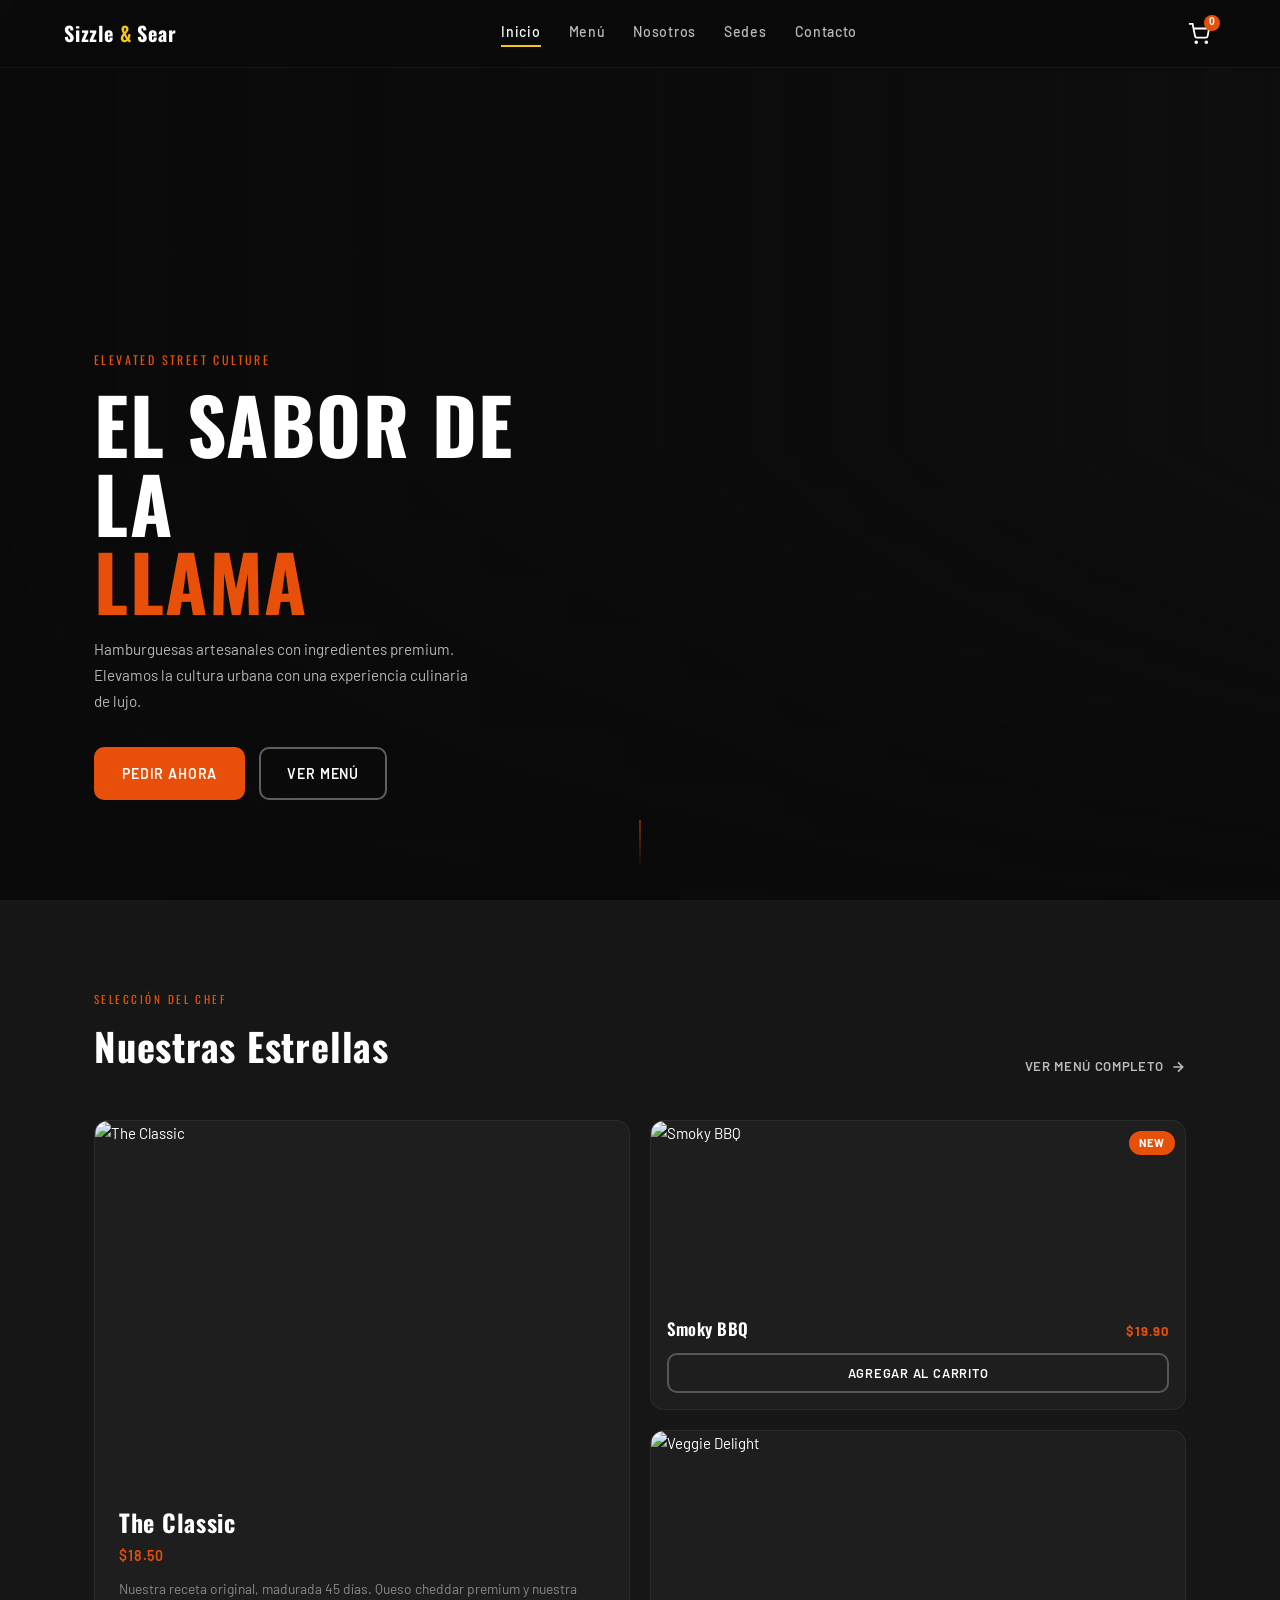
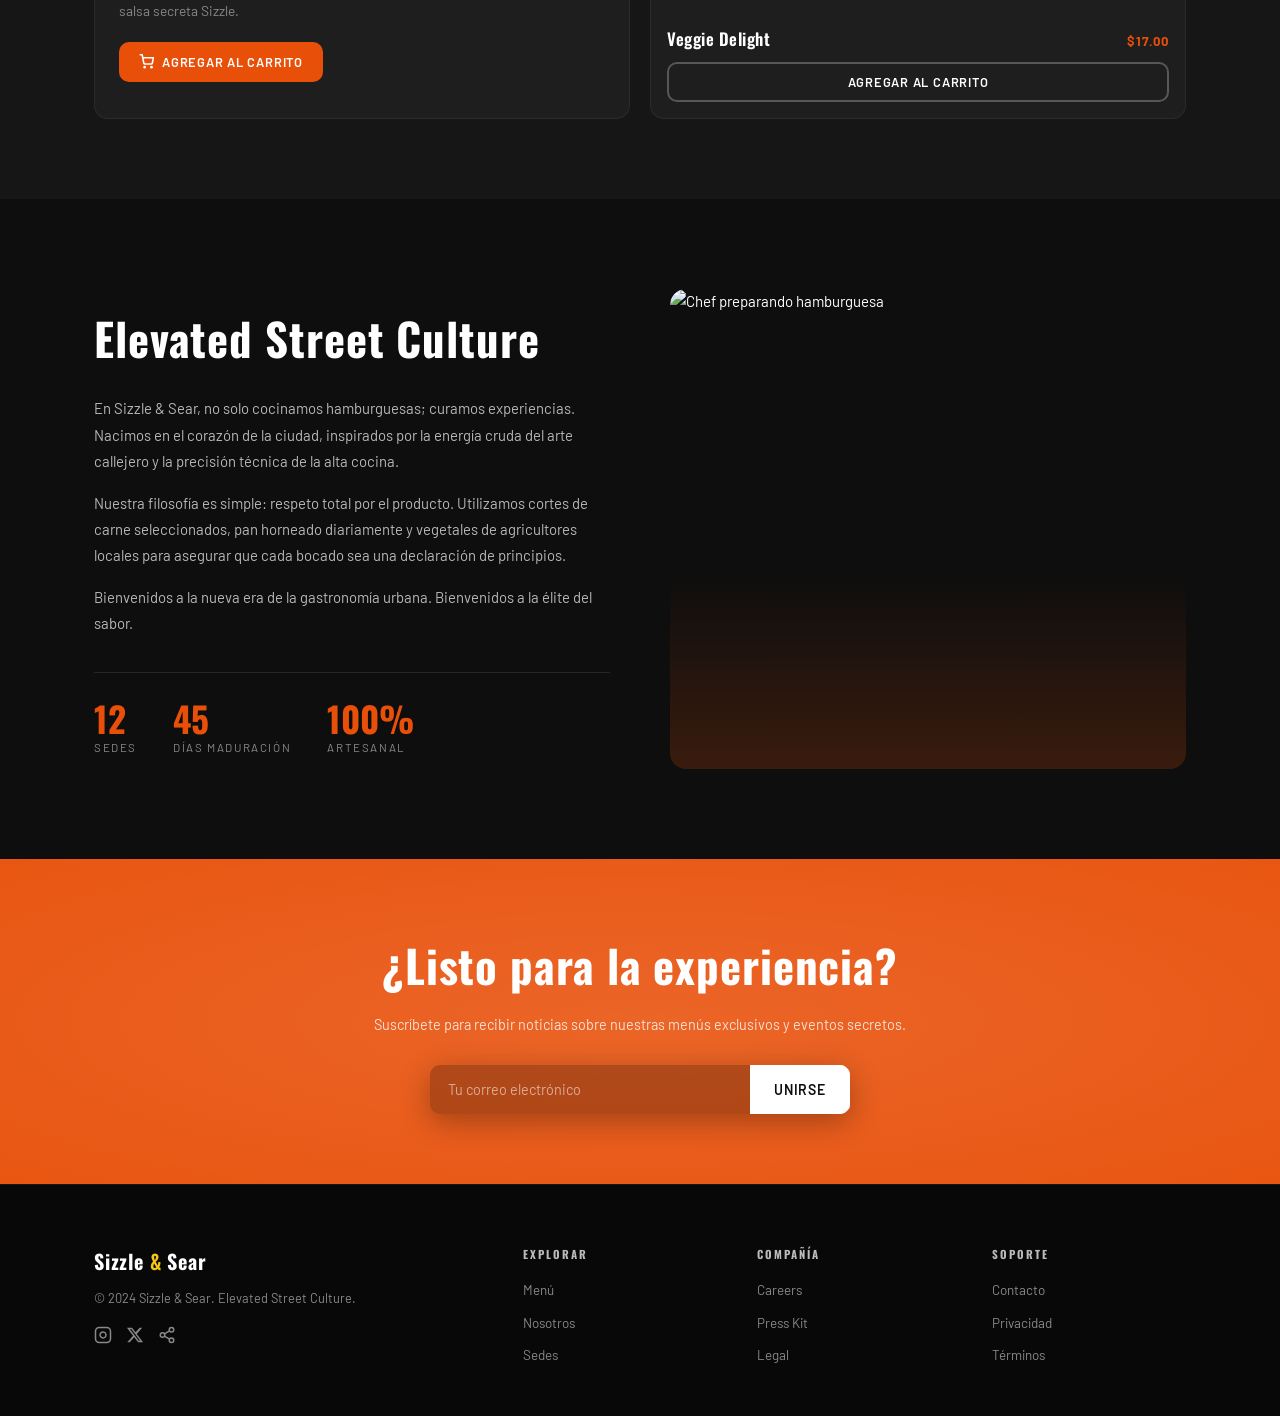
==== index.html @ 75d41418 "Add files via upload" ====
<!DOCTYPE html>
<html lang="es">
<head>
  <meta charset="UTF-8" />
  <meta name="viewport" content="width=device-width, initial-scale=1.0" />
  <title>Sizzle & Sear – El Sabor de la Llama</title>
  <link rel="stylesheet" href="css/styles.css" />
  <link rel="preconnect" href="https://fonts.googleapis.com" />
  <link rel="preconnect" href="https://fonts.gstatic.com" crossorigin />
  <link href="https://fonts.googleapis.com/css2?family=Oswald:wght@400;600;700&family=Barlow:ital,wght@0,400;0,500;0,600;1,400&display=swap" rel="stylesheet" />
</head>
<body>

  <!-- ===== NAVBAR ===== -->
  <header class="navbar" id="navbar">
    <div class="nav-container">
      <a href="#" class="brand">Sizzle <span>&</span> Sear</a>
      <nav class="nav-links">
        <a href="#" class="active">Inicio</a>
        <a href="menu.html">Menú</a>
        <a href="nosotros.html">Nosotros</a>
        <a href="sedes.html">Sedes</a>
        <a href="contacto.html">Contacto</a>
      </nav>
      <button class="cart-btn" aria-label="Carrito">
        <svg width="22" height="22" viewBox="0 0 24 24" fill="none" stroke="currentColor" stroke-width="2"><circle cx="9" cy="21" r="1"/><circle cx="20" cy="21" r="1"/><path d="M1 1h4l2.68 13.39a2 2 0 0 0 2 1.61h9.72a2 2 0 0 0 2-1.61L23 6H6"/></svg>
        <span class="cart-count">0</span>
      </button>
      <button class="hamburger" id="hamburger" aria-label="Menú móvil">
        <span></span><span></span><span></span>
      </button>
    </div>
  </header>

  <!-- ===== HERO ===== -->
  <section class="hero" id="inicio">
    <div class="hero-overlay"></div>
    <img
      src="https://images.unsplash.com/photo-1568901346375-23c9450c58cd?w=1400&q=80"
      alt="Hamburguesa premium"
      class="hero-bg"
    />
    <div class="hero-content">
      <p class="hero-eyebrow">Elevated Street Culture</p>
      <h1 class="hero-title">
        El Sabor de la<br />
        <span class="hero-accent">Llama</span>
      </h1>
      <p class="hero-desc">
        Hamburguesas artesanales con ingredientes premium.<br />
        Elevamos la cultura urbana con una experiencia culinaria de lujo.
      </p>
      <div class="hero-actions">
        <a href="#menu" class="btn btn-primary">Pedir Ahora</a>
        <a href="menu.html" class="btn btn-ghost">Ver Menú</a>
      </div>
    </div>
    <div class="hero-scroll-hint">
      <span></span>
    </div>
  </section>

  <!-- ===== FEATURED MENU ===== -->
  <section class="featured" id="menu">
    <div class="container">
      <div class="section-header">
        <div>
          <p class="section-eyebrow">Selección del Chef</p>
          <h2 class="section-title">Nuestras Estrellas</h2>
        </div>
        <a href="menu.html" class="link-arrow">Ver Menú Completo <svg width="16" height="16" viewBox="0 0 24 24" fill="none" stroke="currentColor" stroke-width="2.5"><path d="M5 12h14M12 5l7 7-7 7"/></svg></a>
      </div>

      <div class="menu-grid">

        <!-- Card grande – The Classic -->
        <article class="menu-card menu-card--hero" data-price="18.50" data-name="The Classic">
          <div class="menu-card__img-wrap">
            <img
              src="https://images.unsplash.com/photo-1553979459-d2229ba7433b?w=800&q=80"
              alt="The Classic"
            />
          </div>
          <div class="menu-card__body">
            <h3 class="menu-card__name">The Classic</h3>
            <p class="menu-card__price">$18.50</p>
            <p class="menu-card__desc">Nuestra receta original, madurada 45 días. Queso cheddar premium y nuestra salsa secreta Sizzle.</p>
            <button class="btn btn-primary btn-sm add-cart">
              <svg width="15" height="15" viewBox="0 0 24 24" fill="none" stroke="currentColor" stroke-width="2.5"><circle cx="9" cy="21" r="1"/><circle cx="20" cy="21" r="1"/><path d="M1 1h4l2.68 13.39a2 2 0 0 0 2 1.61h9.72a2 2 0 0 0 2-1.61L23 6H6"/></svg>
              Agregar al Carrito
            </button>
          </div>
        </article>

        <!-- Cards pequeñas -->
        <div class="menu-col">
          <article class="menu-card menu-card--small" data-price="19.90" data-name="Smoky BBQ">
            <div class="menu-card__img-wrap">
              <img
                src="https://images.unsplash.com/photo-1594212699903-ec8a3eca50f5?w=600&q=80"
                alt="Smoky BBQ"
              />
              <span class="badge badge--new">New</span>
            </div>
            <div class="menu-card__body">
              <div class="menu-card__row">
                <h3 class="menu-card__name">Smoky BBQ</h3>
                <p class="menu-card__price">$19.90</p>
              </div>
              <button class="btn btn-outline btn-sm add-cart">Agregar al Carrito</button>
            </div>
          </article>

          <article class="menu-card menu-card--small" data-price="17.00" data-name="Veggie Delight">
            <div class="menu-card__img-wrap">
              <img
                src="https://images.unsplash.com/photo-1571091718767-18b5b1457add?w=600&q=80"
                alt="Veggie Delight"
              />
            </div>
            <div class="menu-card__body">
              <div class="menu-card__row">
                <h3 class="menu-card__name">Veggie Delight</h3>
                <p class="menu-card__price">$17.00</p>
              </div>
              <button class="btn btn-outline btn-sm add-cart">Agregar al Carrito</button>
            </div>
          </article>
        </div>

      </div>
    </div>
  </section>

  <!-- ===== ABOUT ===== -->
  <section class="about" id="nosotros">
    <div class="container about-grid">
      <div class="about-text">
        <h2 class="about-title">Elevated Street Culture</h2>
        <p>En Sizzle & Sear, no solo cocinamos hamburguesas; curamos experiencias. Nacimos en el corazón de la ciudad, inspirados por la energía cruda del arte callejero y la precisión técnica de la alta cocina.</p>
        <p>Nuestra filosofía es simple: respeto total por el producto. Utilizamos cortes de carne seleccionados, pan horneado diariamente y vegetales de agricultores locales para asegurar que cada bocado sea una declaración de principios.</p>
        <p>Bienvenidos a la nueva era de la gastronomía urbana. Bienvenidos a la élite del sabor.</p>
        <div class="about-stats">
          <div class="stat">
            <span class="stat-number">12</span>
            <span class="stat-label">Sedes</span>
          </div>
          <div class="stat">
            <span class="stat-number">45</span>
            <span class="stat-label">Días Maduración</span>
          </div>
          <div class="stat">
            <span class="stat-number">100%</span>
            <span class="stat-label">Artesanal</span>
          </div>
        </div>
      </div>
      <div class="about-img-wrap">
        <img
          src="https://images.unsplash.com/photo-1581299894007-aaa50297cf16?w=700&q=80"
          alt="Chef preparando hamburguesa"
          class="about-img"
        />
        <div class="about-img-glow"></div>
      </div>
    </div>
  </section>

  <!-- ===== CTA NEWSLETTER ===== -->
  <section class="cta-section" id="contacto">
    <div class="cta-inner">
      <h2 class="cta-title">¿Listo para la experiencia?</h2>
      <p class="cta-sub">Suscríbete para recibir noticias sobre nuestras menús exclusivos y eventos secretos.</p>
      <div class="cta-form">
        <input type="email" placeholder="Tu correo electrónico" class="cta-input" />
        <button class="btn btn-white">Unirse</button>
      </div>
    </div>
  </section>

  <!-- ===== FOOTER ===== -->
  <footer class="footer" id="sedes">
    <div class="container footer-grid">
      <div class="footer-brand">
        <a href="#" class="brand">Sizzle <span>&</span> Sear</a>
        <p class="footer-copy">© 2024 Sizzle & Sear. Elevated Street Culture.</p>
        <div class="footer-socials">
          <a href="#" aria-label="Instagram">
            <svg width="18" height="18" viewBox="0 0 24 24" fill="none" stroke="currentColor" stroke-width="2"><rect x="2" y="2" width="20" height="20" rx="5"/><path d="M16 11.37A4 4 0 1 1 12.63 8 4 4 0 0 1 16 11.37z"/><line x1="17.5" y1="6.5" x2="17.51" y2="6.5"/></svg>
          </a>
          <a href="#" aria-label="Twitter/X">
            <svg width="18" height="18" viewBox="0 0 24 24" fill="currentColor"><path d="M18.244 2.25h3.308l-7.227 8.26 8.502 11.24H16.17l-5.214-6.817L4.99 21.75H1.68l7.73-8.835L1.254 2.25H8.08l4.713 6.231zm-1.161 17.52h1.833L7.084 4.126H5.117z"/></svg>
          </a>
          <a href="#" aria-label="Share">
            <svg width="18" height="18" viewBox="0 0 24 24" fill="none" stroke="currentColor" stroke-width="2"><circle cx="18" cy="5" r="3"/><circle cx="6" cy="12" r="3"/><circle cx="18" cy="19" r="3"/><line x1="8.59" y1="13.51" x2="15.42" y2="17.49"/><line x1="15.41" y1="6.51" x2="8.59" y2="10.49"/></svg>
          </a>
        </div>
      </div>
      <div class="footer-col">
        <h4>Explorar</h4>
        <a href="menu.html">Menú</a>
        <a href="nosotros.html">Nosotros</a>
        <a href="#sedes">Sedes</a>
      </div>
      <div class="footer-col">
        <h4>Compañía</h4>
        <a href="#">Careers</a>
        <a href="#">Press Kit</a>
        <a href="#">Legal</a>
      </div>
      <div class="footer-col">
        <h4>Soporte</h4>
        <a href="#">Contacto</a>
        <a href="#">Privacidad</a>
        <a href="#">Términos</a>
      </div>
    </div>
  </footer>

  <!-- Toast notification -->
  <div class="toast" id="toast">Producto agregado al carrito 🍔</div>

  <script src="app.js"></script>
</body>
</html>
---- css/styles.css ----
/* ============================================================
   SIZZLE & SEAR – styles.css
   ============================================================ */

/* ---------- Reset & Variables ---------- */
*, *::before, *::after { box-sizing: border-box; margin: 0; padding: 0; }

:root {
  --orange:   #E8500A;
  --orange-lt:#FF6A1A;
  --yellow:   #F5C518;
  --dark:     #0E0E0E;
  --dark-2:   #161616;
  --dark-3:   #1E1E1E;
  --dark-4:   #272727;
  --gray:     #888;
  --gray-lt:  #bbb;
  --white:    #FFFFFF;
  --font-head: 'Oswald', sans-serif;
  --font-body: 'Barlow', sans-serif;
  --nav-h:    68px;
  --radius:   10px;
  --trans:    .3s ease;
}

html { scroll-behavior: smooth; }

body {
  background: var(--dark);
  color: var(--white);
  font-family: var(--font-body);
  font-size: 15px;
  line-height: 1.65;
  overflow-x: hidden;
}

img { display: block; width: 100%; height: 100%; object-fit: cover; }
a  { text-decoration: none; color: inherit; }

.container {
  max-width: 1140px;
  margin-inline: auto;
  padding-inline: 24px;
}

/* ============================================================
   NAVBAR
   ============================================================ */
.navbar {
  position: fixed;
  top: 0; left: 0; right: 0;
  z-index: 100;
  height: var(--nav-h);
  background: rgba(10,10,10,.85);
  backdrop-filter: blur(12px);
  -webkit-backdrop-filter: blur(12px);
  border-bottom: 1px solid rgba(255,255,255,.06);
  transition: background var(--trans);
}
.navbar.scrolled { background: rgba(10,10,10,.97); }

.nav-container {
  max-width: 1200px;
  margin-inline: auto;
  padding-inline: 24px;
  height: 100%;
  display: flex;
  align-items: center;
  gap: 40px;
}

.brand {
  font-family: var(--font-head);
  font-size: 1.25rem;
  font-weight: 700;
  letter-spacing: .04em;
  color: var(--white);
  white-space: nowrap;
  flex-shrink: 0;
}
.brand span { color: var(--yellow); }

.nav-links {
  display: flex;
  gap: 28px;
  flex: 1;
  justify-content: center;
}
.nav-links a {
  font-family: var(--font-body);
  font-weight: 500;
  font-size: .88rem;
  letter-spacing: .05em;
  color: var(--gray-lt);
  position: relative;
  padding-bottom: 4px;
  transition: color var(--trans);
}
.nav-links a::after {
  content: '';
  position: absolute;
  bottom: 0; left: 0; right: 100%;
  height: 2px;
  background: var(--yellow);
  transition: right var(--trans);
}
.nav-links a:hover,
.nav-links a.active { color: var(--white); }
.nav-links a.active::after,
.nav-links a:hover::after { right: 0; }

.cart-btn {
  position: relative;
  background: none;
  border: none;
  color: var(--white);
  cursor: pointer;
  padding: 6px;
  margin-left: auto;
  display: flex;
  align-items: center;
  transition: color var(--trans);
}
.cart-btn:hover { color: var(--yellow); }

.cart-count {
  position: absolute;
  top: -2px; right: -4px;
  background: var(--orange);
  color: #fff;
  font-size: .65rem;
  font-weight: 700;
  width: 16px; height: 16px;
  border-radius: 50%;
  display: grid;
  place-items: center;
  line-height: 1;
}

.hamburger {
  display: none;
  flex-direction: column;
  gap: 5px;
  background: none;
  border: none;
  cursor: pointer;
  padding: 4px;
}
.hamburger span {
  display: block;
  width: 24px; height: 2px;
  background: var(--white);
  border-radius: 2px;
  transition: var(--trans);
}
.hamburger.open span:nth-child(1) { transform: translateY(7px) rotate(45deg); }
.hamburger.open span:nth-child(2) { opacity: 0; }
.hamburger.open span:nth-child(3) { transform: translateY(-7px) rotate(-45deg); }

/* ============================================================
   HERO
   ============================================================ */
.hero {
  position: relative;
  height: 100vh;
  min-height: 640px;
  display: flex;
  align-items: flex-end;
  padding-bottom: 100px;
  overflow: hidden;
}

.hero-bg {
  position: absolute;
  inset: 0;
  width: 100%; height: 100%;
  object-fit: cover;
  object-position: center top;
  transform: scale(1.05);
  animation: heroZoom 12s ease-out forwards;
}
@keyframes heroZoom { to { transform: scale(1); } }

/* Sombra dramática – izquierda + bottom */
.hero-overlay {
  position: absolute;
  inset: 0;
  background:
    linear-gradient(90deg, rgba(10,10,10,.92) 0%, rgba(10,10,10,.55) 55%, transparent 100%),
    linear-gradient(to top, rgba(10,10,10,.85) 0%, transparent 50%);
  z-index: 1;
}

.hero-content {
  position: relative;
  z-index: 2;
  max-width: 560px;
  padding-inline: 24px;
  margin-left: max(24px, calc((100vw - 1140px) / 2));
  animation: fadeUp .9s .2s both;
}

@keyframes fadeUp {
  from { opacity: 0; transform: translateY(30px); }
  to   { opacity: 1; transform: translateY(0); }
}

.hero-eyebrow {
  font-family: var(--font-head);
  font-size: .75rem;
  letter-spacing: .2em;
  text-transform: uppercase;
  color: var(--orange);
  margin-bottom: 14px;
}

.hero-title {
  font-family: var(--font-head);
  font-size: clamp(3rem, 6vw, 5.5rem);
  font-weight: 700;
  line-height: 1.02;
  text-transform: uppercase;
  letter-spacing: .02em;
  margin-bottom: 18px;
}
.hero-accent { color: var(--orange); display: block; }

.hero-desc {
  font-size: .95rem;
  color: rgba(255,255,255,.7);
  max-width: 380px;
  margin-bottom: 32px;
  line-height: 1.7;
}

.hero-actions { display: flex; gap: 14px; flex-wrap: wrap; }

.hero-scroll-hint {
  position: absolute;
  bottom: 30px;
  left: 50%;
  transform: translateX(-50%);
  z-index: 2;
}
.hero-scroll-hint span {
  display: block;
  width: 1px;
  height: 50px;
  background: linear-gradient(to bottom, var(--orange), transparent);
  margin-inline: auto;
  animation: scrollPulse 2s ease-in-out infinite;
}
@keyframes scrollPulse {
  0%,100% { opacity: .4; transform: scaleY(1); }
  50%      { opacity: 1;  transform: scaleY(1.2); }
}

/* ============================================================
   BUTTONS
   ============================================================ */
.btn {
  display: inline-flex;
  align-items: center;
  gap: 8px;
  font-family: var(--font-body);
  font-weight: 600;
  font-size: .88rem;
  letter-spacing: .06em;
  text-transform: uppercase;
  padding: 13px 26px;
  border-radius: var(--radius);
  border: 2px solid transparent;
  cursor: pointer;
  transition: all var(--trans);
  white-space: nowrap;
}

.btn-primary {
  background: var(--orange);
  color: #fff;
  border-color: var(--orange);
}
.btn-primary:hover {
  background: var(--orange-lt);
  border-color: var(--orange-lt);
  transform: translateY(-2px);
  box-shadow: 0 8px 24px rgba(232,80,10,.45);
}

.btn-ghost {
  background: transparent;
  color: var(--white);
  border-color: rgba(255,255,255,.35);
}
.btn-ghost:hover {
  border-color: var(--white);
  background: rgba(255,255,255,.08);
  transform: translateY(-2px);
}

.btn-outline {
  background: transparent;
  color: var(--white);
  border-color: rgba(255,255,255,.25);
  width: 100%;
  justify-content: center;
}
.btn-outline:hover {
  background: var(--orange);
  border-color: var(--orange);
  transform: none;
}

.btn-white {
  background: var(--white);
  color: var(--dark);
  border-color: var(--white);
}
.btn-white:hover {
  background: var(--yellow);
  border-color: var(--yellow);
  transform: translateY(-2px);
}

.btn-sm { padding: 10px 18px; font-size: .8rem; }

/* ============================================================
   FEATURED MENU
   ============================================================ */
.featured {
  padding: 90px 0 80px;
  background: var(--dark-2);
}

.section-header {
  display: flex;
  align-items: flex-end;
  justify-content: space-between;
  margin-bottom: 42px;
  gap: 16px;
}

.section-eyebrow {
  font-family: var(--font-head);
  font-size: .7rem;
  letter-spacing: .22em;
  text-transform: uppercase;
  color: var(--orange);
  margin-bottom: 6px;
}

.section-title {
  font-family: var(--font-head);
  font-size: clamp(1.8rem, 3vw, 2.6rem);
  font-weight: 700;
  letter-spacing: .02em;
}

.link-arrow {
  display: inline-flex;
  align-items: center;
  gap: 6px;
  font-size: .82rem;
  font-weight: 600;
  letter-spacing: .05em;
  color: var(--gray-lt);
  text-transform: uppercase;
  transition: color var(--trans);
  flex-shrink: 0;
}
.link-arrow svg { transition: transform var(--trans); }
.link-arrow:hover { color: var(--orange); }
.link-arrow:hover svg { transform: translateX(4px); }

/* ---- Grid ---- */
.menu-grid {
  display: grid;
  grid-template-columns: 1fr 1fr;
  gap: 20px;
}

.menu-col {
  display: flex;
  flex-direction: column;
  gap: 20px;
}

/* ---- Cards ---- */
.menu-card {
  background: var(--dark-3);
  border-radius: 14px;
  overflow: hidden;
  border: 1px solid rgba(255,255,255,.06);
  transition: transform var(--trans), box-shadow var(--trans);
}
.menu-card:hover {
  transform: translateY(-4px);
  box-shadow: 0 16px 40px rgba(0,0,0,.5);
}

/* Hero card */
.menu-card--hero .menu-card__img-wrap {
  height: 360px;
}
.menu-card--hero .menu-card__body {
  padding: 22px 24px;
}
.menu-card--hero .menu-card__name {
  font-family: var(--font-head);
  font-size: 1.5rem;
  font-weight: 700;
  letter-spacing: .03em;
  margin-bottom: 2px;
}
.menu-card--hero .menu-card__price {
  font-size: .88rem;
  color: var(--orange);
  font-weight: 600;
  letter-spacing: .06em;
  margin-bottom: 10px;
}
.menu-card--hero .menu-card__desc {
  font-size: .86rem;
  color: var(--gray);
  margin-bottom: 20px;
  line-height: 1.6;
}

/* Small cards */
.menu-card--small {
  display: flex;
  flex-direction: column;
  flex: 1;
}
.menu-card--small .menu-card__img-wrap {
  height: 180px;
  position: relative;
}
.menu-card--small .menu-card__body {
  padding: 14px 16px 16px;
  display: flex;
  flex-direction: column;
  gap: 10px;
}
.menu-card--small .menu-card__row {
  display: flex;
  align-items: baseline;
  justify-content: space-between;
  gap: 8px;
}
.menu-card--small .menu-card__name {
  font-family: var(--font-head);
  font-size: 1.05rem;
  font-weight: 600;
  letter-spacing: .03em;
}
.menu-card--small .menu-card__price {
  color: var(--orange);
  font-size: .82rem;
  font-weight: 700;
  letter-spacing: .06em;
  white-space: nowrap;
}

.menu-card__img-wrap {
  overflow: hidden;
  position: relative;
}
.menu-card__img-wrap img {
  transition: transform .5s ease;
}
.menu-card:hover .menu-card__img-wrap img {
  transform: scale(1.06);
}

.badge {
  position: absolute;
  top: 10px; right: 10px;
  padding: 3px 10px;
  border-radius: 20px;
  font-size: .7rem;
  font-weight: 700;
  letter-spacing: .06em;
  text-transform: uppercase;
}
.badge--new { background: var(--orange); color: #fff; }

/* ============================================================
   ABOUT / NOSOTROS
   ============================================================ */
.about {
  padding: 90px 0;
  background: var(--dark);
}

.about-grid {
  display: grid;
  grid-template-columns: 1fr 1fr;
  gap: 60px;
  align-items: center;
}

.about-title {
  font-family: var(--font-head);
  font-size: clamp(2rem, 3.5vw, 3rem);
  font-weight: 700;
  letter-spacing: .02em;
  margin-bottom: 20px;
}

.about-text p {
  color: rgba(255,255,255,.7);
  font-size: .93rem;
  line-height: 1.75;
  margin-bottom: 16px;
}

.about-stats {
  display: flex;
  gap: 36px;
  margin-top: 36px;
  padding-top: 28px;
  border-top: 1px solid rgba(255,255,255,.1);
}
.stat { display: flex; flex-direction: column; gap: 2px; }
.stat-number {
  font-family: var(--font-head);
  font-size: 2.2rem;
  font-weight: 700;
  color: var(--orange);
  line-height: 1;
}
.stat-label {
  font-size: .72rem;
  letter-spacing: .14em;
  text-transform: uppercase;
  color: var(--gray);
}

.about-img-wrap {
  position: relative;
  border-radius: 16px;
  overflow: hidden;
  height: 480px;
}
.about-img {
  height: 100%;
  object-fit: cover;
  filter: grayscale(30%) contrast(1.1);
  transition: filter var(--trans);
}
.about-img-wrap:hover .about-img { filter: grayscale(0%) contrast(1.05); }

.about-img-glow {
  position: absolute;
  inset: 0;
  background: linear-gradient(to bottom, transparent 60%, rgba(232,80,10,.2) 100%);
  pointer-events: none;
}

/* ============================================================
   CTA / NEWSLETTER
   ============================================================ */
.cta-section {
  background: var(--orange);
  padding: 70px 24px;
  text-align: center;
  position: relative;
  overflow: hidden;
}
.cta-section::before {
  content: '';
  position: absolute;
  inset: -50%;
  background: radial-gradient(ellipse at center, rgba(255,255,255,.12) 0%, transparent 70%);
  pointer-events: none;
}

.cta-inner { position: relative; z-index: 1; max-width: 540px; margin-inline: auto; }

.cta-title {
  font-family: var(--font-head);
  font-size: clamp(1.8rem, 3.5vw, 2.8rem);
  font-weight: 700;
  letter-spacing: .02em;
  margin-bottom: 10px;
}

.cta-sub {
  font-size: .9rem;
  color: rgba(255,255,255,.8);
  margin-bottom: 28px;
}

.cta-form {
  display: flex;
  gap: 0;
  max-width: 420px;
  margin-inline: auto;
  border-radius: var(--radius);
  overflow: hidden;
  box-shadow: 0 8px 30px rgba(0,0,0,.3);
}

.cta-input {
  flex: 1;
  padding: 14px 18px;
  background: rgba(0,0,0,.25);
  border: none;
  color: #fff;
  font-family: var(--font-body);
  font-size: .9rem;
  outline: none;
}
.cta-input::placeholder { color: rgba(255,255,255,.55); }

.cta-form .btn-white {
  border-radius: 0;
  padding: 14px 22px;
}

/* ============================================================
   FOOTER
   ============================================================ */
.footer {
  background: #080808;
  padding: 60px 0 40px;
  border-top: 1px solid rgba(255,255,255,.06);
}

.footer-grid {
  display: grid;
  grid-template-columns: 2fr 1fr 1fr 1fr;
  gap: 40px;
}

.footer-brand .brand { display: inline-block; margin-bottom: 10px; }

.footer-copy {
  font-size: .8rem;
  color: var(--gray);
  margin-bottom: 18px;
  line-height: 1.6;
}

.footer-socials {
  display: flex;
  gap: 14px;
}
.footer-socials a {
  color: var(--gray);
  transition: color var(--trans);
}
.footer-socials a:hover { color: var(--orange); }

.footer-col h4 {
  font-family: var(--font-head);
  font-size: .7rem;
  letter-spacing: .18em;
  text-transform: uppercase;
  color: var(--gray-lt);
  margin-bottom: 16px;
}
.footer-col a {
  display: block;
  font-size: .84rem;
  color: var(--gray);
  margin-bottom: 10px;
  transition: color var(--trans);
}
.footer-col a:hover { color: var(--white); }

/* ============================================================
   TOAST
   ============================================================ */
.toast {
  position: fixed;
  bottom: 30px;
  left: 50%;
  transform: translateX(-50%) translateY(80px);
  background: var(--dark-4);
  color: var(--white);
  padding: 12px 24px;
  border-radius: 30px;
  font-size: .88rem;
  font-weight: 600;
  border: 1px solid rgba(255,255,255,.1);
  box-shadow: 0 8px 30px rgba(0,0,0,.5);
  z-index: 200;
  opacity: 0;
  transition: transform .4s cubic-bezier(.34,1.56,.64,1), opacity .4s ease;
  pointer-events: none;
}
.toast.show {
  opacity: 1;
  transform: translateX(-50%) translateY(0);
}

/* ============================================================
   SCROLL ANIMATIONS
   ============================================================ */
.reveal {
  opacity: 0;
  transform: translateY(28px);
  transition: opacity .6s ease, transform .6s ease;
}
.reveal.visible {
  opacity: 1;
  transform: none;
}

/* ============================================================
   RESPONSIVE
   ============================================================ */
@media (max-width: 900px) {
  .menu-grid { grid-template-columns: 1fr; }
  .menu-col  { flex-direction: row; }
  .menu-card--small { flex: 1; }
  .about-grid { grid-template-columns: 1fr; }
  .about-img-wrap { height: 300px; }
  .footer-grid { grid-template-columns: 1fr 1fr; gap: 30px; }
  .footer-brand { grid-column: 1 / -1; }
}

@media (max-width: 680px) {
  .nav-links { display: none; }
  .nav-links.open {
    display: flex;
    flex-direction: column;
    position: fixed;
    top: var(--nav-h);
    left: 0; right: 0;
    background: rgba(10,10,10,.97);
    padding: 24px;
    gap: 20px;
    border-bottom: 1px solid rgba(255,255,255,.06);
  }
  .hamburger { display: flex; }
  .hero-content { margin-left: 24px; }
  .hero-title  { font-size: 2.8rem; }
  .menu-col    { flex-direction: column; }
  .footer-grid { grid-template-columns: 1fr; }
  .about-stats { gap: 20px; }
  .cta-form    { flex-direction: column; border-radius: var(--radius); overflow: visible; }
  .cta-input   { border-radius: var(--radius); }
  .cta-form .btn-white { border-radius: var(--radius); }
}



/* ============================================================
   SIZZLE & SEAR – menu.css
   ============================================================ */

/* ---------- Menu Hero ---------- */
.menu-hero {
  position: relative;
  min-height: 320px;
  display: flex;
  align-items: center;
  justify-content: center;
  text-align: center;
  padding: calc(var(--nav-h) + 60px) 24px 70px;
  background: var(--dark);
  overflow: hidden;
}

/* Humo animado via pseudo + SVG filter */
.menu-hero__smoke {
  position: absolute;
  inset: 0;
  background:
    radial-gradient(ellipse 60% 50% at 50% 100%, rgba(232,80,10,.13) 0%, transparent 70%),
    radial-gradient(ellipse 80% 40% at 30% 60%,  rgba(245,197,24,.06) 0%, transparent 70%);
  animation: smokeShift 8s ease-in-out infinite alternate;
  pointer-events: none;
}
.menu-hero::before {
  content: '';
  position: absolute;
  top: -20%; left: 50%;
  transform: translateX(-50%);
  width: 320px; height: 320px;
  background: radial-gradient(circle, rgba(232,80,10,.18) 0%, transparent 70%);
  filter: blur(40px);
  animation: smokeRise 6s ease-in-out infinite;
  pointer-events: none;
}
@keyframes smokeShift {
  from { opacity: .6; transform: scale(1); }
  to   { opacity: 1;  transform: scale(1.08); }
}
@keyframes smokeRise {
  0%,100% { transform: translateX(-50%) translateY(0)   scale(1);   opacity: .5; }
  50%      { transform: translateX(-50%) translateY(-20px) scale(1.1); opacity: .9; }
}

.menu-hero__content { position: relative; z-index: 1; max-width: 620px; }

.menu-hero__title {
  font-family: var(--font-head);
  font-size: clamp(3rem, 7vw, 5.5rem);
  font-weight: 700;
  letter-spacing: .02em;
  line-height: 1;
  margin-bottom: 18px;
  animation: fadeUp .7s .1s both;
}

.menu-hero__sub {
  font-size: 1rem;
  color: rgba(255,255,255,.65);
  line-height: 1.65;
  max-width: 480px;
  margin-inline: auto;
  animation: fadeUp .7s .25s both;
}

/* ---------- Tabs ---------- */
.menu-tabs-wrap {
  background: var(--dark);
  border-bottom: 1px solid rgba(255,255,255,.08);
  position: sticky;
  top: var(--nav-h);
  z-index: 50;
}

.menu-tabs {
  max-width: 1140px;
  margin-inline: auto;
  padding-inline: 24px;
  display: flex;
  gap: 0;
  overflow-x: auto;
  scrollbar-width: none;
}
.menu-tabs::-webkit-scrollbar { display: none; }

.tab-btn {
  background: none;
  border: none;
  color: var(--gray);
  font-family: var(--font-body);
  font-size: .82rem;
  font-weight: 600;
  letter-spacing: .1em;
  text-transform: uppercase;
  padding: 16px 22px;
  cursor: pointer;
  white-space: nowrap;
  position: relative;
  transition: color var(--trans);
}
.tab-btn::after {
  content: '';
  position: absolute;
  bottom: 0; left: 0; right: 100%;
  height: 2px;
  background: var(--orange);
  transition: right var(--trans);
}
.tab-btn:hover { color: var(--gray-lt); }
.tab-btn.active { color: var(--orange); }
.tab-btn.active::after { right: 0; }

/* ---------- Main ---------- */
.menu-main {
  padding-top: 60px;
  padding-bottom: 80px;
  display: flex;
  flex-direction: column;
  gap: 80px;
}

/* ---------- Section titles ---------- */
.menu-section__title {
  font-family: var(--font-head);
  font-size: clamp(1.8rem, 3vw, 2.4rem);
  font-weight: 700;
  letter-spacing: .02em;
  margin-bottom: 28px;
  padding-bottom: 16px;
  border-bottom: 1px solid rgba(232,80,10,.35);
  position: relative;
}
.menu-section__title::after {
  content: '';
  position: absolute;
  bottom: -1px; left: 0;
  width: 60px; height: 2px;
  background: var(--orange);
}

/* ============================================================
   SIGNATURE BURGERS
   ============================================================ */
.burgers-grid {
  display: grid;
  grid-template-columns: repeat(3, 1fr);
  gap: 20px;
}

.burger-card {
  background: var(--dark-3);
  border-radius: 14px;
  overflow: hidden;
  border: 1px solid rgba(255,255,255,.06);
  transition: transform var(--trans), box-shadow var(--trans);
  display: flex;
  flex-direction: column;
}
.burger-card:hover {
  transform: translateY(-5px);
  box-shadow: 0 20px 50px rgba(0,0,0,.6);
}

.burger-card__img {
  height: 220px;
  overflow: hidden;
}
.burger-card__img img {
  transition: transform .5s ease;
}
.burger-card:hover .burger-card__img img { transform: scale(1.07); }

.burger-card__body {
  padding: 18px 20px 20px;
  display: flex;
  flex-direction: column;
  gap: 10px;
  flex: 1;
}

.burger-card__row {
  display: flex;
  align-items: baseline;
  justify-content: space-between;
  gap: 10px;
}
.burger-card__row h3 {
  font-family: var(--font-head);
  font-size: 1.15rem;
  font-weight: 700;
  letter-spacing: .03em;
}

.burger-card__body p {
  font-size: .84rem;
  color: rgba(255,255,255,.6);
  line-height: 1.65;
  flex: 1;
}

.price {
  color: var(--yellow);
  font-family: var(--font-head);
  font-size: 1.1rem;
  font-weight: 700;
  letter-spacing: .05em;
  white-space: nowrap;
}

.burger-card__tags {
  display: flex;
  gap: 8px;
  flex-wrap: wrap;
  margin-top: 4px;
}

.tag {
  font-size: .65rem;
  font-weight: 700;
  letter-spacing: .1em;
  text-transform: uppercase;
  padding: 4px 10px;
  border-radius: 20px;
  border: 1px solid transparent;
}
.tag--chef   { border-color: var(--orange); color: var(--orange); }
.tag--spicy  { background: rgba(232,80,10,.15); color: var(--orange-lt); border-color: rgba(232,80,10,.3); }
.tag--crowd  { border-color: var(--yellow); color: var(--yellow); }
.tag--premium{ background: rgba(245,197,24,.1); color: var(--yellow); border-color: rgba(245,197,24,.3); }

/* ============================================================
   THE SIDES
   ============================================================ */
.sides-grid {
  display: grid;
  grid-template-columns: 1fr 1fr;
  gap: 20px;
}

.side-card {
  display: flex;
  align-items: center;
  gap: 0;
  background: var(--dark-3);
  border-radius: 14px;
  overflow: hidden;
  border: 1px solid rgba(255,255,255,.06);
  transition: transform var(--trans), box-shadow var(--trans);
}
.side-card:hover {
  transform: translateY(-3px);
  box-shadow: 0 14px 36px rgba(0,0,0,.5);
}

.side-card__img {
  width: 130px;
  min-width: 130px;
  height: 130px;
  overflow: hidden;
  flex-shrink: 0;
}
.side-card__img img { transition: transform .5s ease; }
.side-card:hover .side-card__img img { transform: scale(1.08); }

.side-card__body {
  padding: 16px 20px;
  flex: 1;
}
.side-card__row {
  display: flex;
  align-items: baseline;
  justify-content: space-between;
  gap: 10px;
  margin-bottom: 8px;
}
.side-card__row h3 {
  font-family: var(--font-head);
  font-size: 1.05rem;
  font-weight: 700;
  letter-spacing: .03em;
}
.side-card__body p {
  font-size: .82rem;
  color: rgba(255,255,255,.55);
  line-height: 1.6;
}

/* ============================================================
   CHILLED & SWEETS
   ============================================================ */
.drinks-grid {
  display: grid;
  grid-template-columns: 1fr 1.7fr;
  gap: 20px;
  align-items: start;
}

.drinks-col {
  display: flex;
  flex-direction: column;
  gap: 20px;
}

.drinks-row {
  display: grid;
  grid-template-columns: 1fr 1fr;
  gap: 20px;
}

/* Base drink card */
.drink-card {
  position: relative;
  border-radius: 14px;
  overflow: hidden;
  border: 1px solid rgba(255,255,255,.06);
  transition: transform var(--trans), box-shadow var(--trans);
  background: var(--dark-3);
}
.drink-card:hover {
  transform: translateY(-4px);
  box-shadow: 0 18px 45px rgba(0,0,0,.6);
}
.drink-card img {
  width: 100%;
  height: 100%;
  object-fit: cover;
  transition: transform .5s ease;
}
.drink-card:hover img { transform: scale(1.05); }

/* Hero (izquierda grande) */
.drink-card--hero {
  height: 100%;
  min-height: 380px;
}
.drink-card--hero img { height: 100%; }

/* Wide (Molten Asphalt) */
.drink-card--wide {
  height: 200px;
}
.drink-card--wide img { height: 100%; }

/* Shake */
.drink-card--shake {
  height: 190px;
}
.drink-card--shake img { height: 100%; }

/* Flat (Craft Sodas – sin imagen) */
.drink-card--flat {
  min-height: 190px;
  display: flex;
  align-items: stretch;
}
.drink-card__flat-body {
  padding: 20px;
  display: flex;
  flex-direction: column;
  gap: 8px;
}
.drink-card__flat-body h3 {
  font-family: var(--font-head);
  font-size: 1.15rem;
  font-weight: 700;
  letter-spacing: .03em;
}
.drink-card__flat-body p {
  font-size: .82rem;
  color: rgba(255,255,255,.55);
  line-height: 1.6;
  flex: 1;
}
.drink-icons {
  display: flex;
  gap: 10px;
  color: var(--gray);
  margin-top: 4px;
}

/* Overlay de texto sobre imagen */
.drink-card__overlay {
  position: absolute;
  inset: 0;
  background: linear-gradient(to top, rgba(0,0,0,.85) 0%, transparent 55%);
  display: flex;
  flex-direction: column;
  justify-content: flex-end;
  padding: 20px;
  gap: 4px;
}
.drink-card__overlay h3 {
  font-family: var(--font-head);
  font-size: 1.25rem;
  font-weight: 700;
  letter-spacing: .03em;
}
.drink-card__overlay p {
  font-size: .8rem;
  color: rgba(255,255,255,.65);
  line-height: 1.55;
}
.drink-card__overlay .price { font-size: .95rem; }

.drink-card__overlay--bottom {
  justify-content: flex-end;
  background: linear-gradient(to top, rgba(0,0,0,.88) 0%, transparent 60%);
}

/* ============================================================
   FLOATING ORDER BUTTON
   ============================================================ */
.float-order {
  position: fixed;
  bottom: 28px;
  right: 28px;
  z-index: 90;
  background: var(--orange);
  color: #fff;
  border: none;
  border-radius: 50px;
  padding: 14px 22px;
  font-family: var(--font-body);
  font-size: .84rem;
  font-weight: 700;
  letter-spacing: .06em;
  text-transform: uppercase;
  cursor: pointer;
  display: flex;
  align-items: center;
  gap: 8px;
  box-shadow: 0 6px 24px rgba(232,80,10,.5);
  transition: background var(--trans), transform var(--trans), box-shadow var(--trans);
  animation: floatPop .5s .8s both cubic-bezier(.34,1.56,.64,1);
}
.float-order:hover {
  background: var(--orange-lt);
  transform: translateY(-3px);
  box-shadow: 0 10px 32px rgba(232,80,10,.65);
}
@keyframes floatPop {
  from { opacity: 0; transform: scale(.7) translateY(10px); }
  to   { opacity: 1; transform: scale(1) translateY(0); }
}

/* ============================================================
   FOOTER
   ============================================================ */
.menu-footer {
  background: #080808;
  padding: 40px 0;
  border-top: 1px solid rgba(255,255,255,.06);
}
.menu-footer__inner {
  display: flex;
  flex-wrap: wrap;
  align-items: center;
  gap: 20px 40px;
}
.menu-footer__brand .brand-name {
  font-family: var(--font-head);
  font-size: 1rem;
  font-weight: 700;
  margin-bottom: 4px;
}
.menu-footer__brand p {
  font-size: .8rem;
  color: var(--gray);
  max-width: 240px;
  line-height: 1.55;
}
.menu-footer__links {
  display: flex;
  gap: 20px;
  flex-wrap: wrap;
  margin-left: auto;
}
.menu-footer__links a {
  font-size: .8rem;
  color: var(--gray);
  transition: color var(--trans);
}
.menu-footer__links a:hover { color: var(--white); }
.menu-footer__copy {
  width: 100%;
  text-align: right;
  font-size: .75rem;
  color: rgba(255,255,255,.3);
  margin-top: 8px;
}

/* ============================================================
   RESPONSIVE
   ============================================================ */
@media (max-width: 960px) {
  .burgers-grid { grid-template-columns: 1fr 1fr; }
  .drinks-grid  { grid-template-columns: 1fr; }
  .drink-card--hero { min-height: 280px; height: 280px; }
}

@media (max-width: 680px) {
  .burgers-grid { grid-template-columns: 1fr; }
  .sides-grid   { grid-template-columns: 1fr; }
  .drinks-row   { grid-template-columns: 1fr; }
  .drink-card--wide, .drink-card--shake, .drink-card--hero { height: 220px; min-height: 220px; }
  .menu-footer__links { margin-left: 0; }
  .menu-footer__copy  { text-align: left; }
  .float-order { bottom: 16px; right: 16px; padding: 12px 16px; font-size: .78rem; }
}
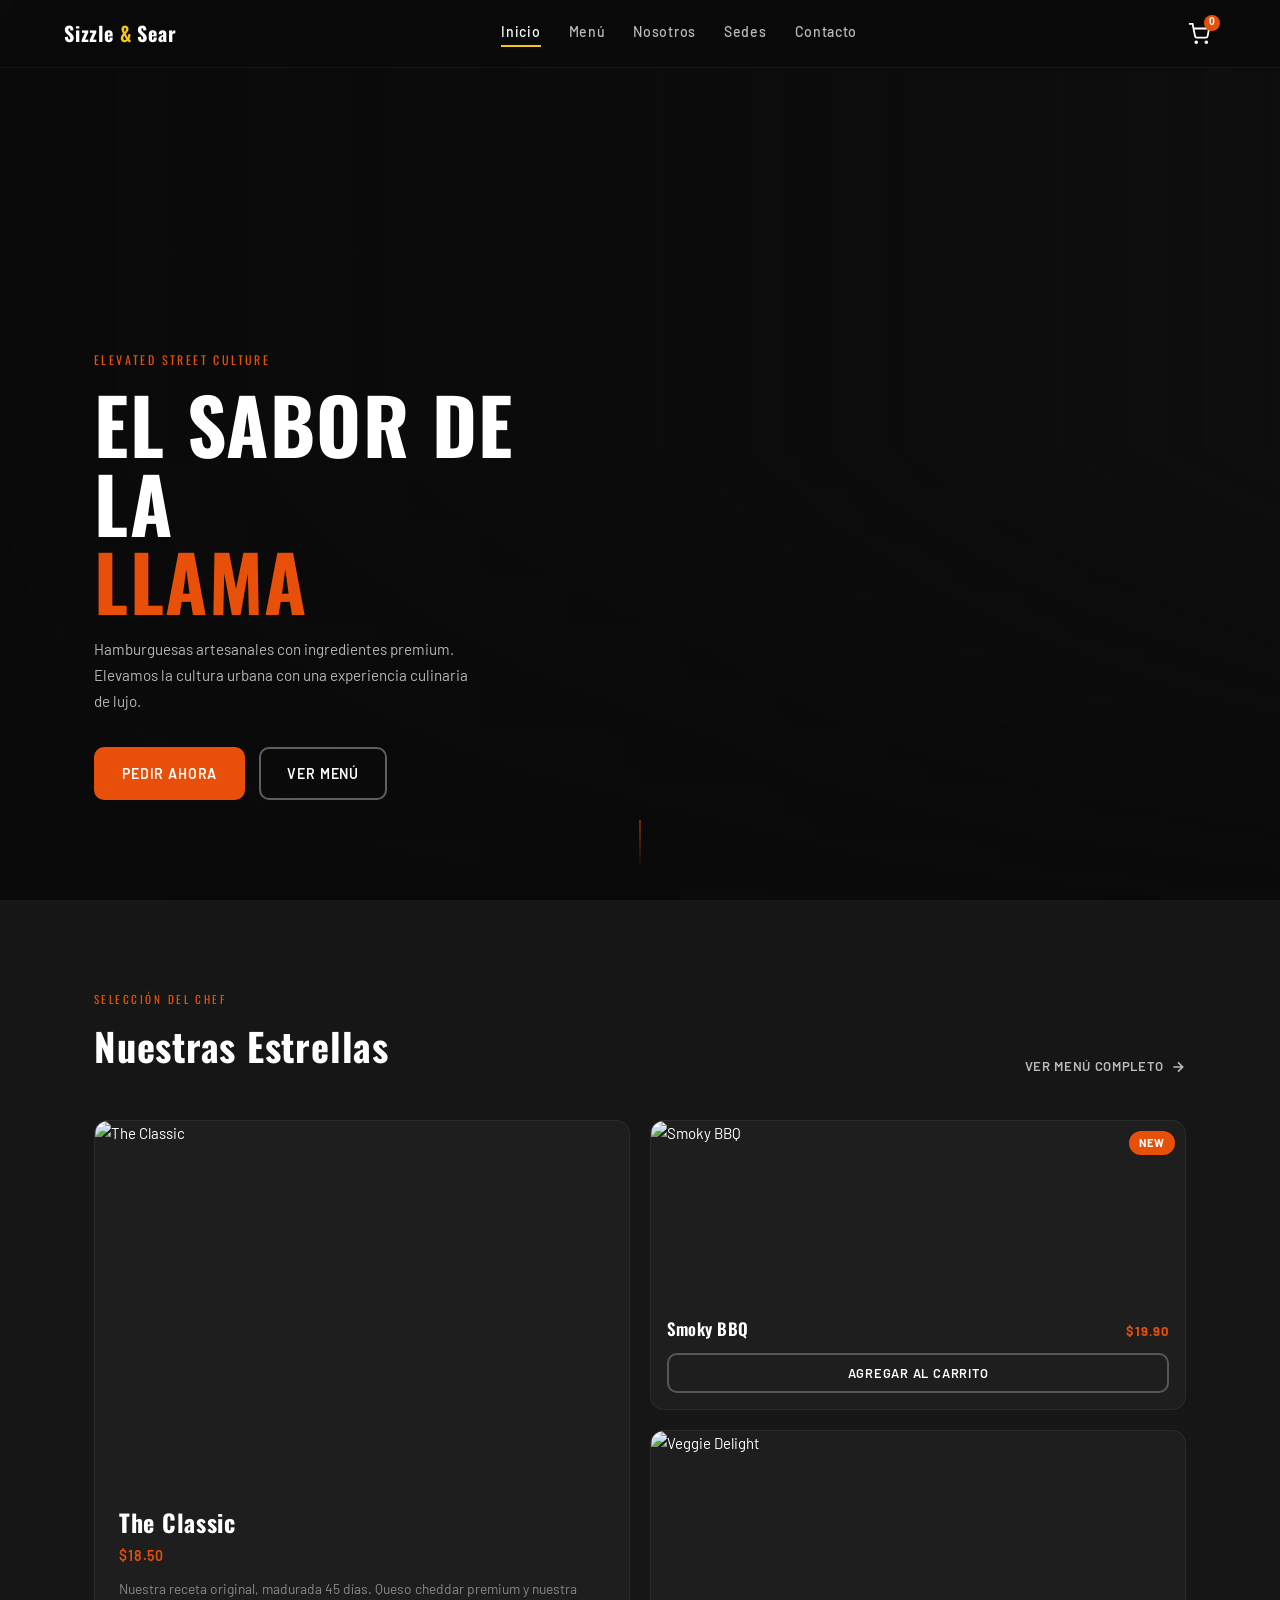
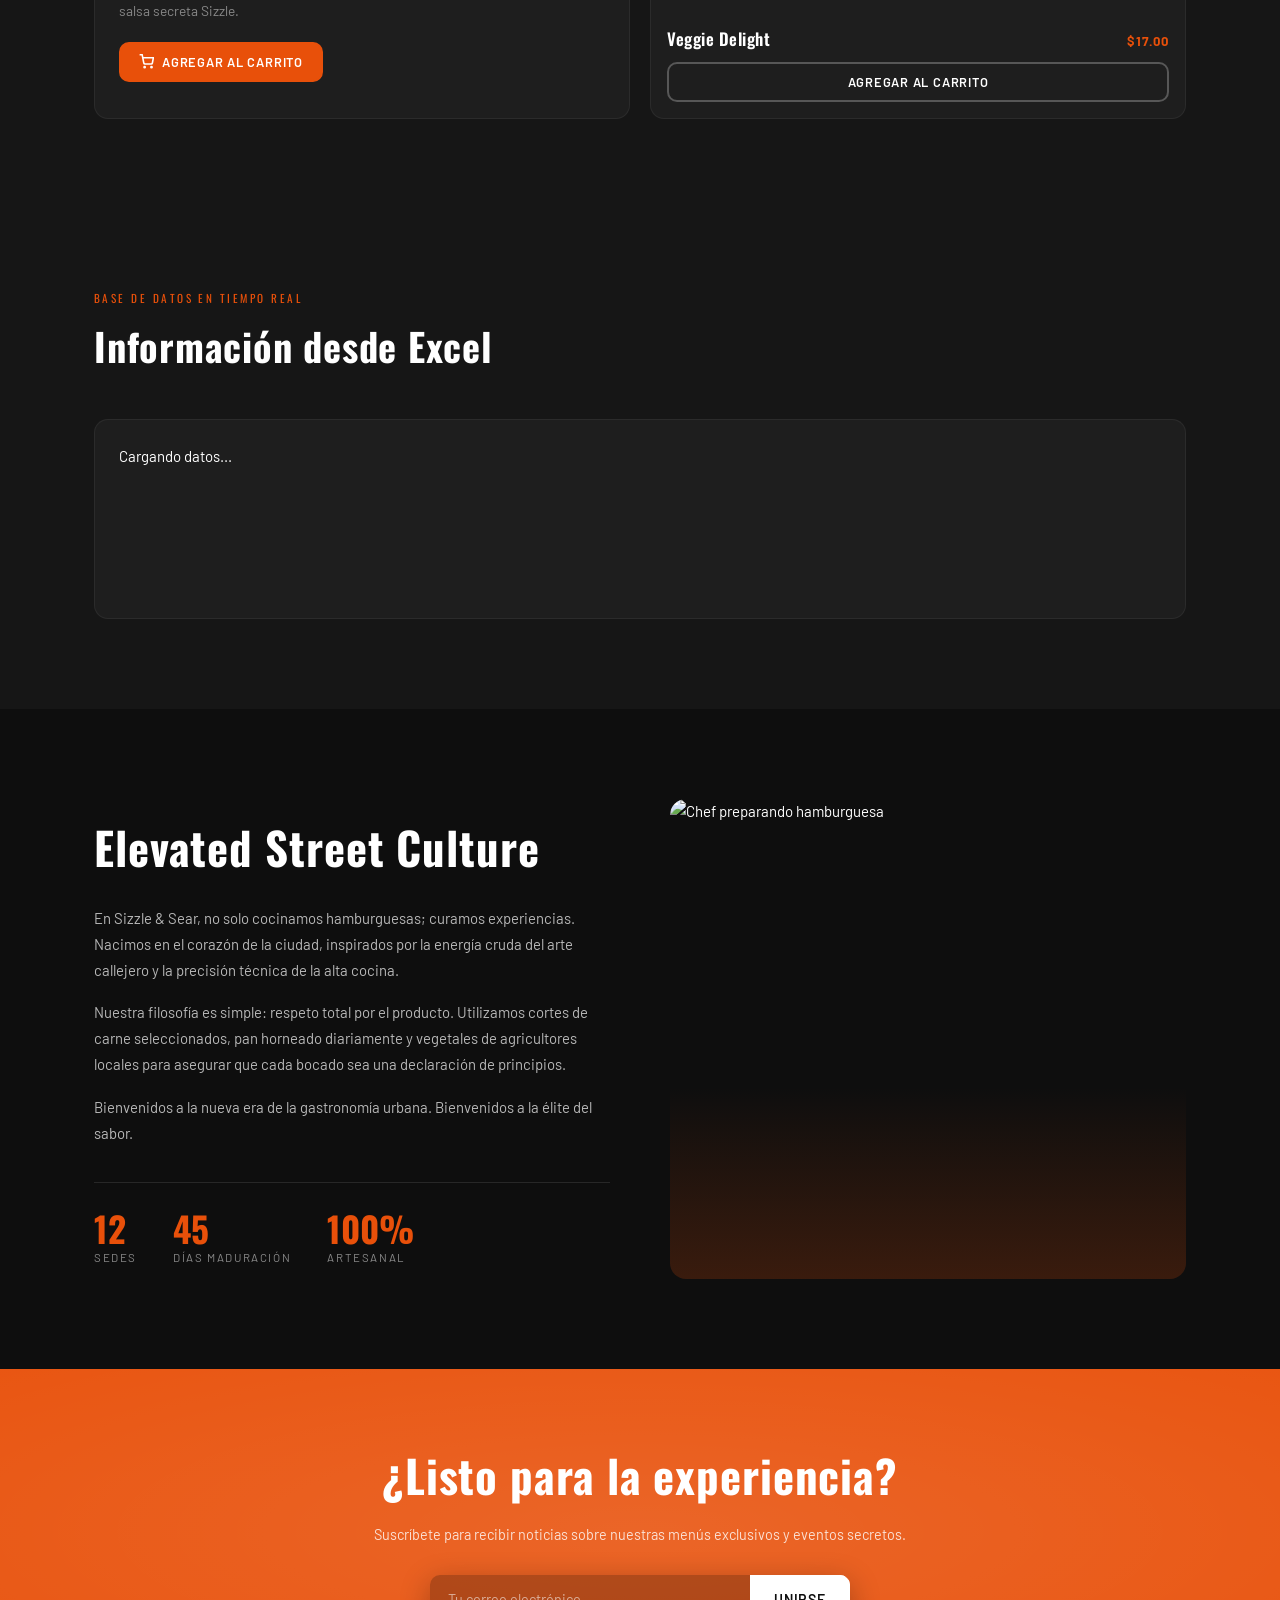
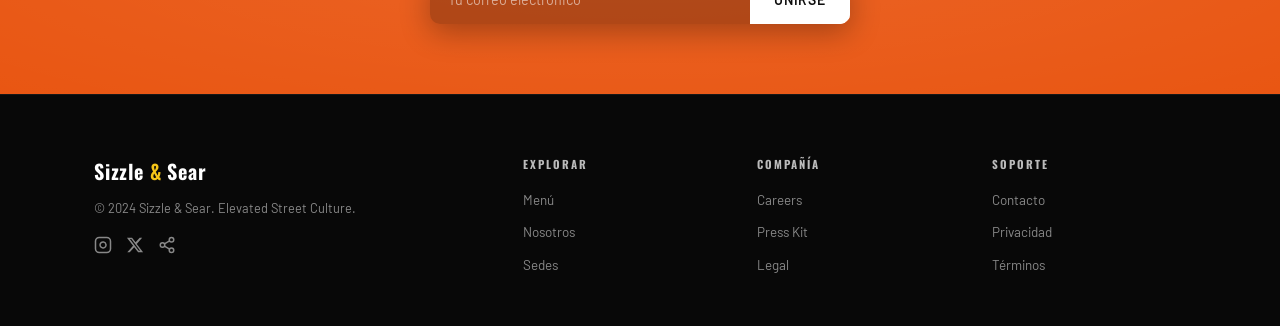
==== commit 70707e47: "Add SheetDB data display: read function, new section, and styles" ====
--- a/index.html
+++ b/index.html
@@ -71,7 +71,7 @@
         <a href="menu.html" class="link-arrow">Ver Menú Completo <svg width="16" height="16" viewBox="0 0 24 24" fill="none" stroke="currentColor" stroke-width="2.5"><path d="M5 12h14M12 5l7 7-7 7"/></svg></a>
       </div>
 
-      <div class="menu-grid">
+      <div class="menu-grid" id="menu-grid">
 
         <!-- Card grande – The Classic -->
         <article class="menu-card menu-card--hero" data-price="18.50" data-name="The Classic">
@@ -128,6 +128,21 @@
           </article>
         </div>
 
+      </div>
+    </div>
+  </section>
+
+  <!-- ===== DATOS DESDE SHEETDB ===== -->
+  <section class="sheetdb-data" id="datos-excel">
+    <div class="container">
+      <div class="section-header">
+        <div>
+          <p class="section-eyebrow">Base de Datos en Tiempo Real</p>
+          <h2 class="section-title">Información desde Excel</h2>
+        </div>
+      </div>
+      <div id="sheetdb-content" class="data-grid">
+        <p>Cargando datos...</p>
       </div>
     </div>
   </section>
@@ -220,6 +235,7 @@
   <!-- Toast notification -->
   <div class="toast" id="toast">Producto agregado al carrito 🍔</div>
 
-  <script src="app.js"></script>
+  <script src="js/sheetdb.js"></script>
+  <script src="js/app.js"></script>
 </body>
 </html>
--- a/css/styles.css
+++ b/css/styles.css
@@ -707,6 +707,86 @@
 .reveal.visible {
   opacity: 1;
   transform: none;
+}
+
+/* ============================================================
+   DATOS DESDE SHEETDB
+   ============================================================ */
+.sheetdb-data {
+  padding: 90px 0;
+  background: var(--dark-2);
+}
+
+.data-grid {
+  background: var(--dark-3);
+  border-radius: 14px;
+  padding: 24px;
+  border: 1px solid rgba(255,255,255,.06);
+  min-height: 200px;
+}
+
+.data-table-wrap {
+  overflow-x: auto;
+}
+
+.data-table {
+  width: 100%;
+  border-collapse: collapse;
+  font-size: .88rem;
+}
+
+.data-table thead th {
+  font-family: var(--font-head);
+  font-weight: 600;
+  text-transform: uppercase;
+  letter-spacing: .08em;
+  font-size: .75rem;
+  color: var(--orange);
+  text-align: left;
+  padding: 12px 16px;
+  border-bottom: 2px solid rgba(232,80,10,.3);
+}
+
+.data-table tbody td {
+  padding: 12px 16px;
+  border-bottom: 1px solid rgba(255,255,255,.06);
+  color: rgba(255,255,255,.8);
+}
+
+.data-table tbody tr:hover {
+  background: rgba(232,80,10,.05);
+}
+
+.data-table tbody tr:last-child td {
+  border-bottom: none;
+}
+
+.data-empty,
+.data-error {
+  text-align: center;
+  padding: 40px 20px;
+  color: var(--gray);
+}
+
+.data-empty p,
+.data-error p {
+  margin-bottom: 8px;
+}
+
+.data-hint {
+  font-size: .82rem;
+  color: var(--gray);
+  opacity: .7;
+}
+
+@media (max-width: 680px) {
+  .data-table {
+    font-size: .78rem;
+  }
+  .data-table thead th,
+  .data-table tbody td {
+    padding: 8px 10px;
+  }
 }
 
 /* ============================================================
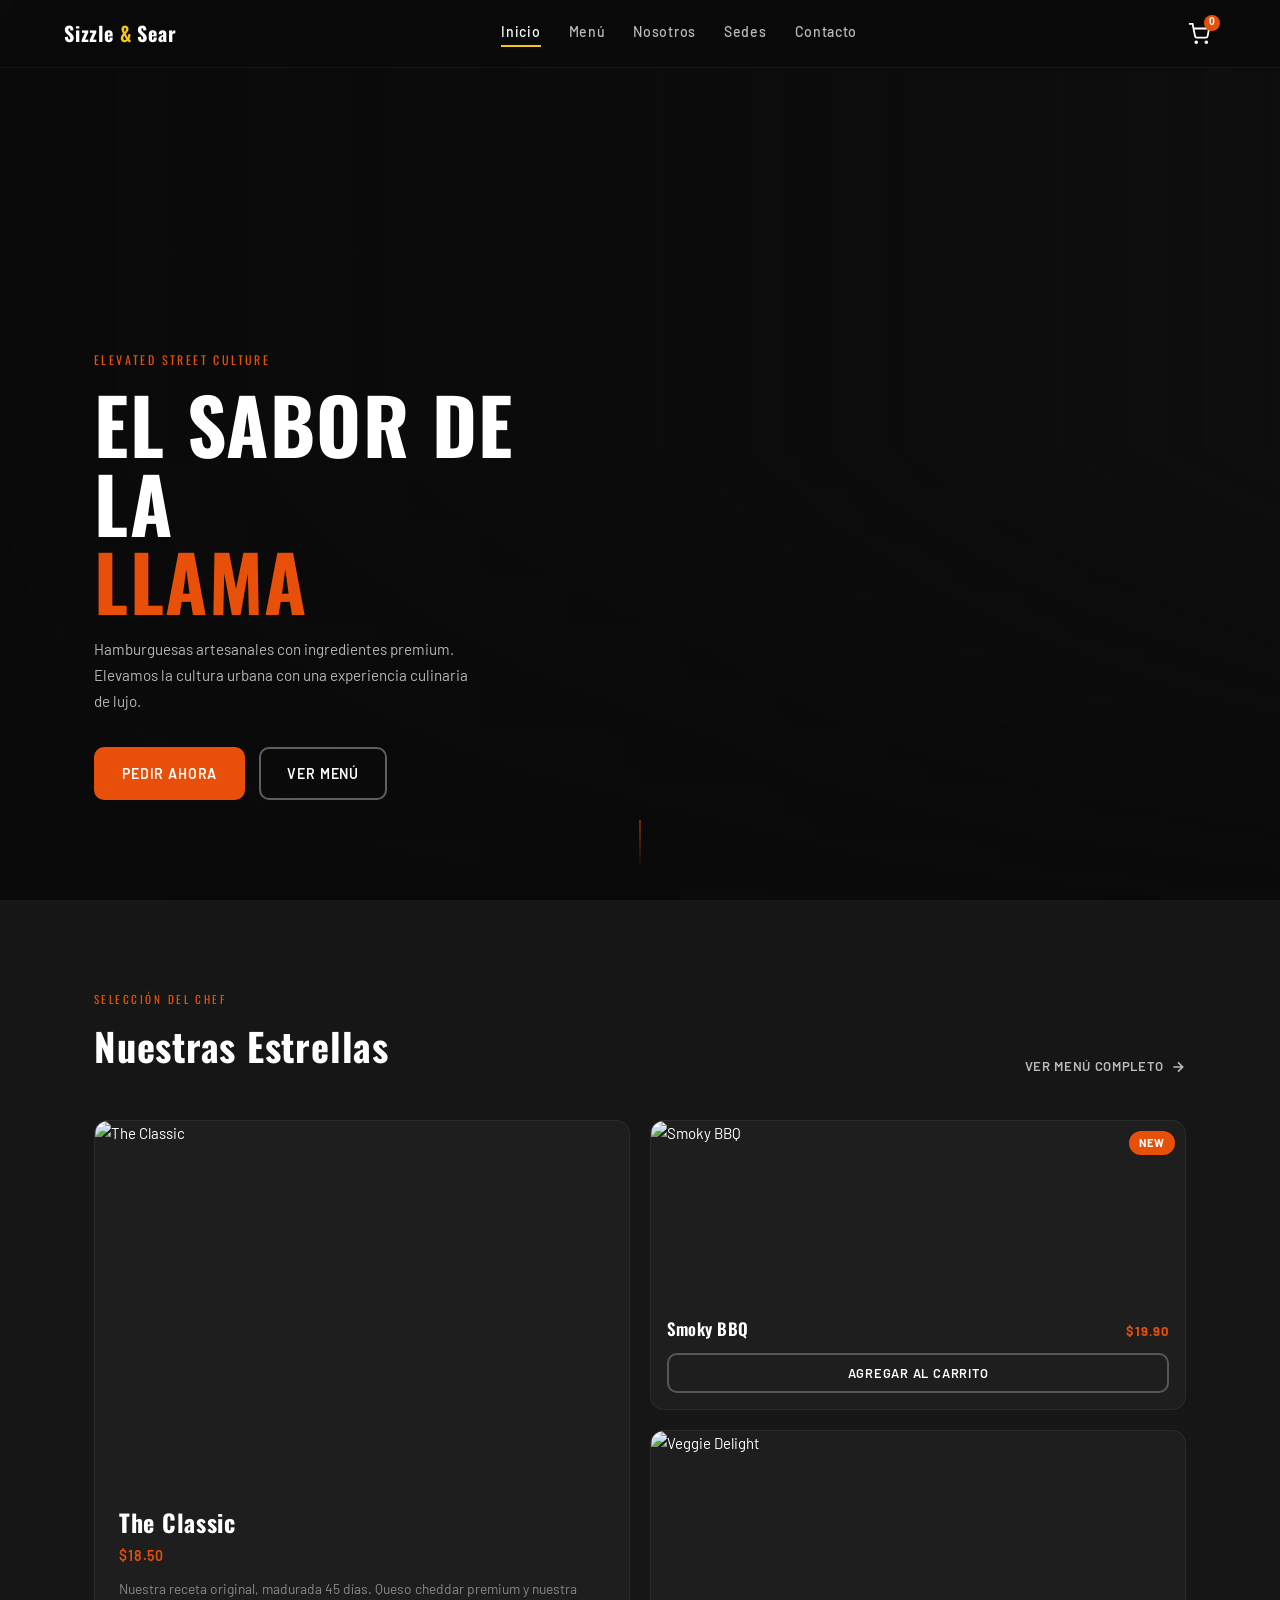
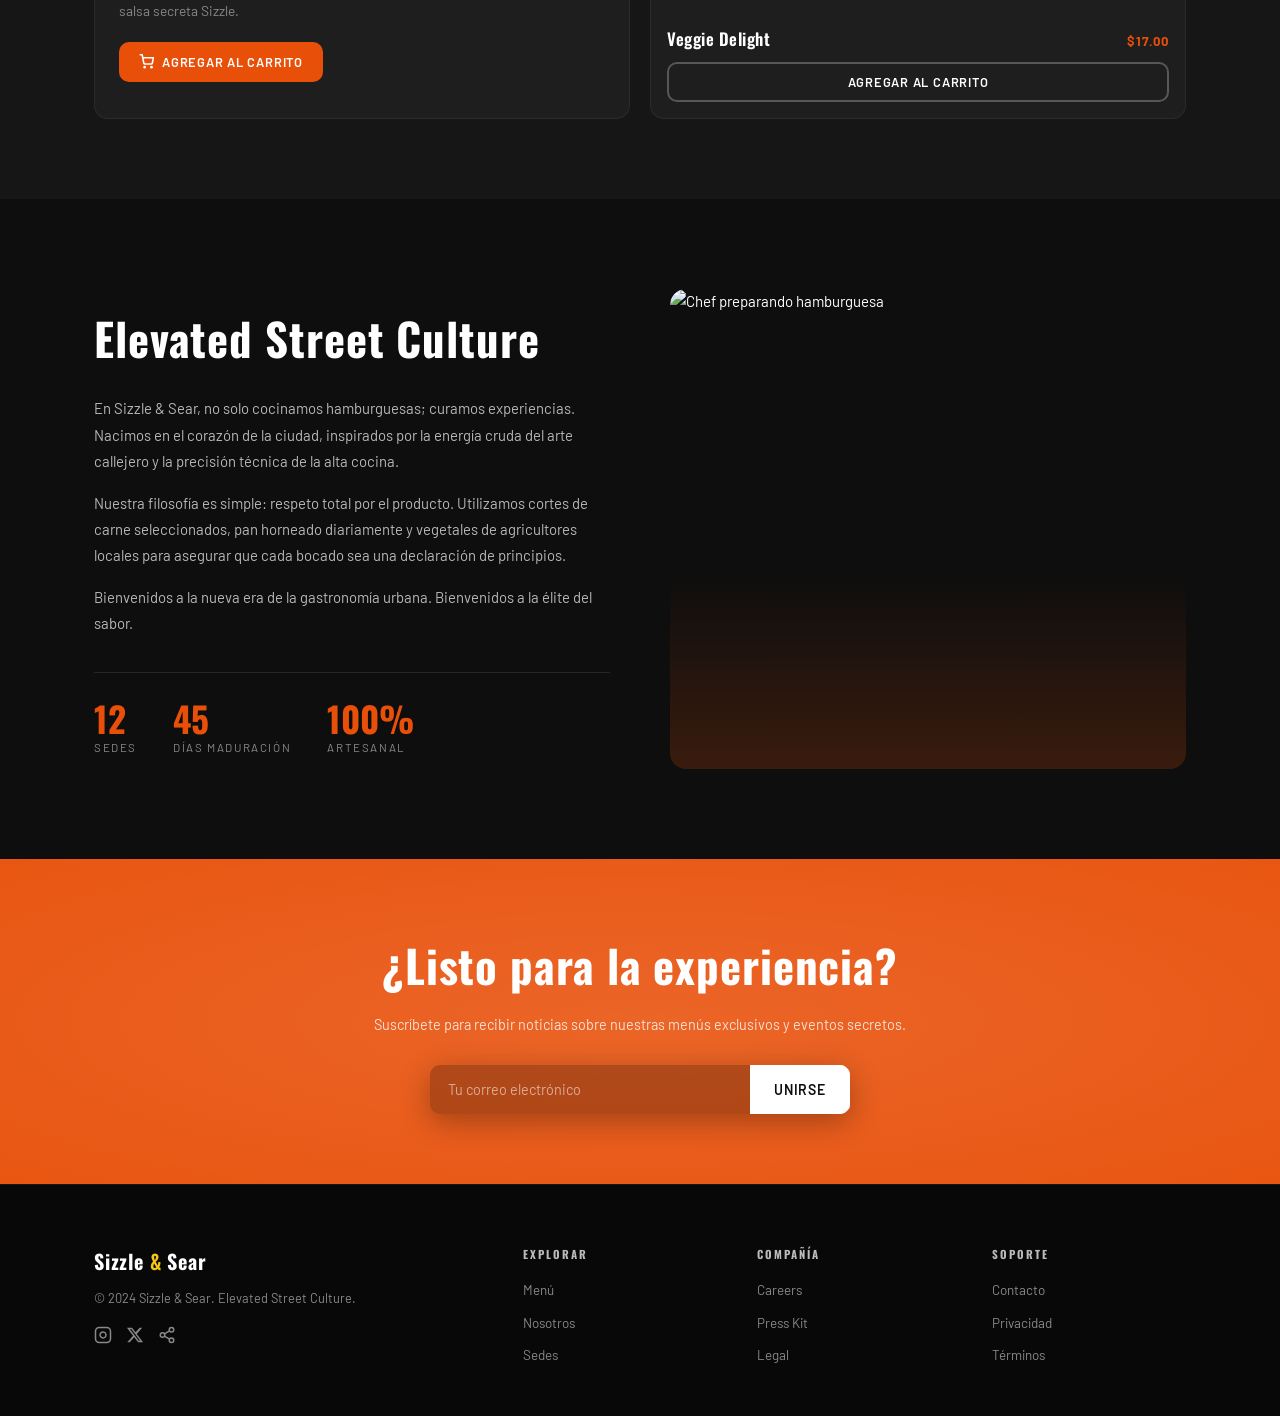
==== commit 9c3d7a01: "Update index.html" ====
--- a/index.html
+++ b/index.html
@@ -132,20 +132,6 @@
     </div>
   </section>
 
-  <!-- ===== DATOS DESDE SHEETDB ===== -->
-  <section class="sheetdb-data" id="datos-excel">
-    <div class="container">
-      <div class="section-header">
-        <div>
-          <p class="section-eyebrow">Base de Datos en Tiempo Real</p>
-          <h2 class="section-title">Información desde Excel</h2>
-        </div>
-      </div>
-      <div id="sheetdb-content" class="data-grid">
-        <p>Cargando datos...</p>
-      </div>
-    </div>
-  </section>
 
   <!-- ===== ABOUT ===== -->
   <section class="about" id="nosotros">
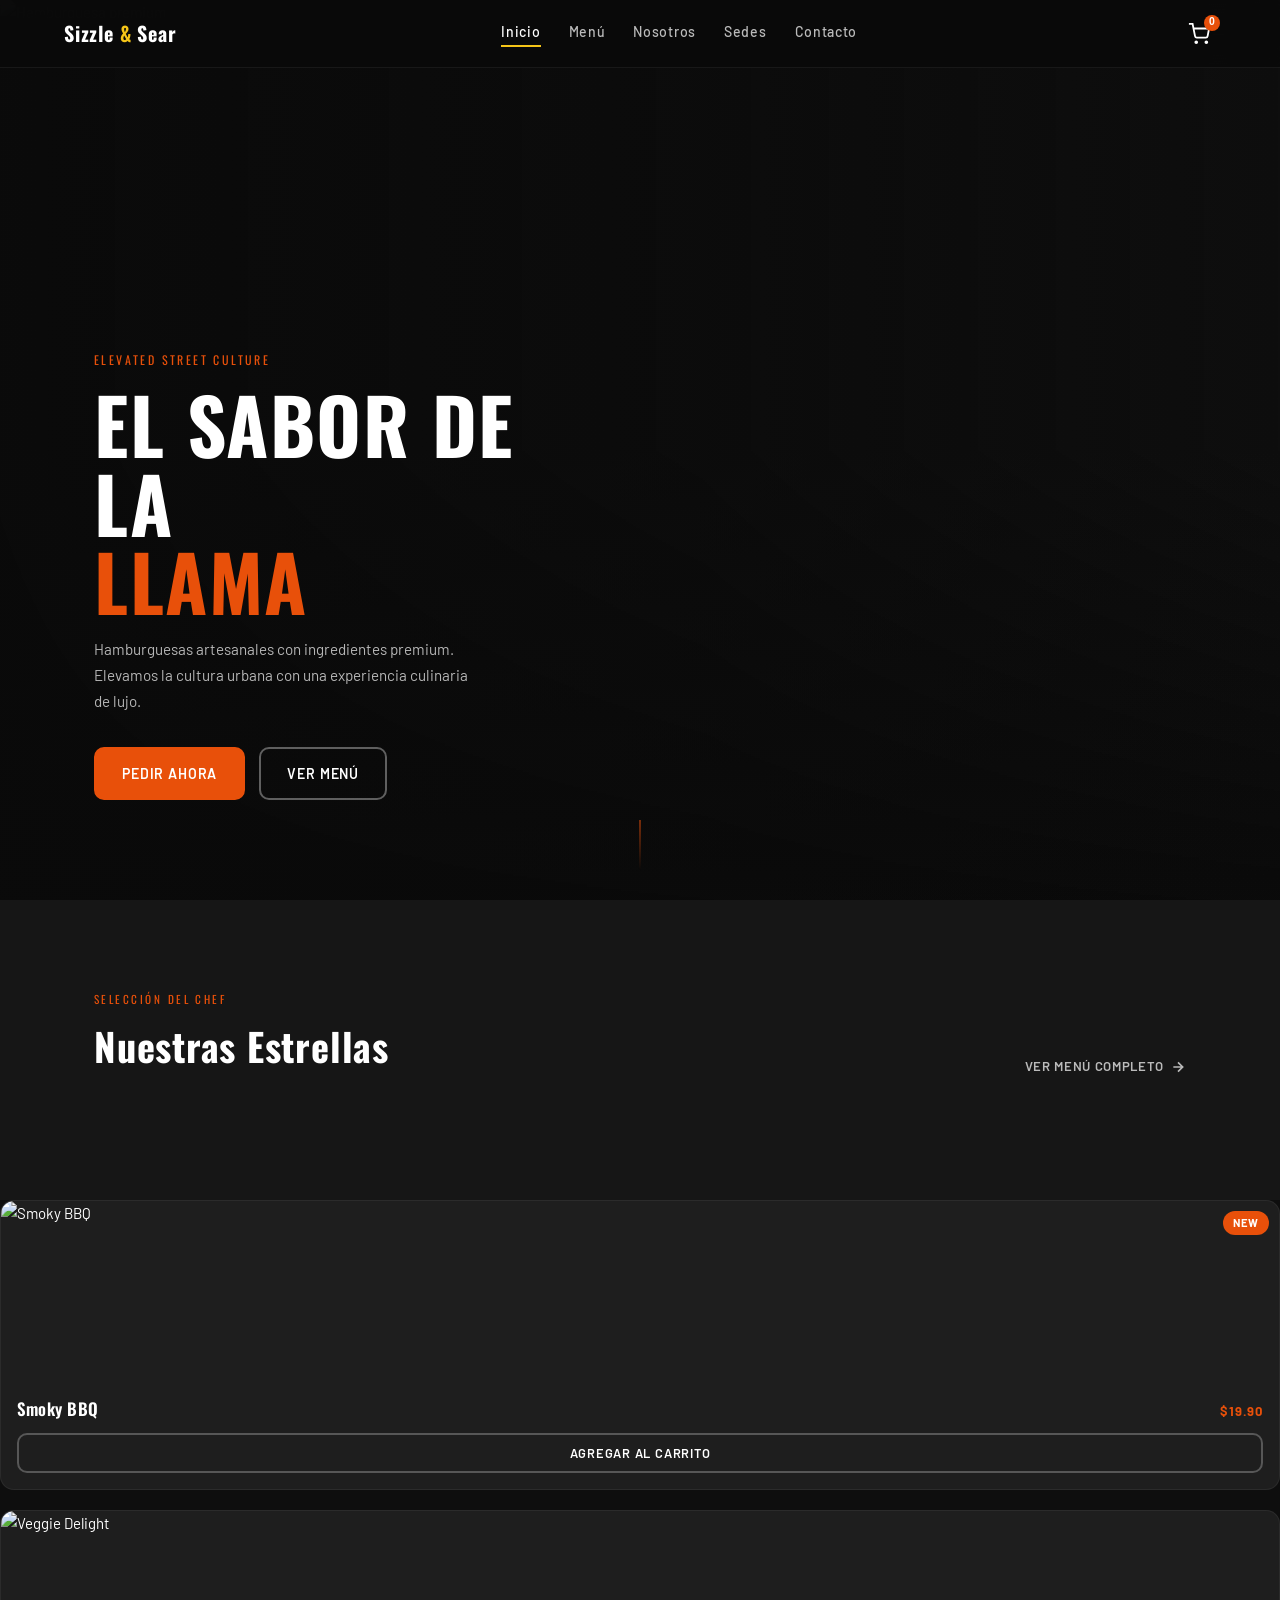
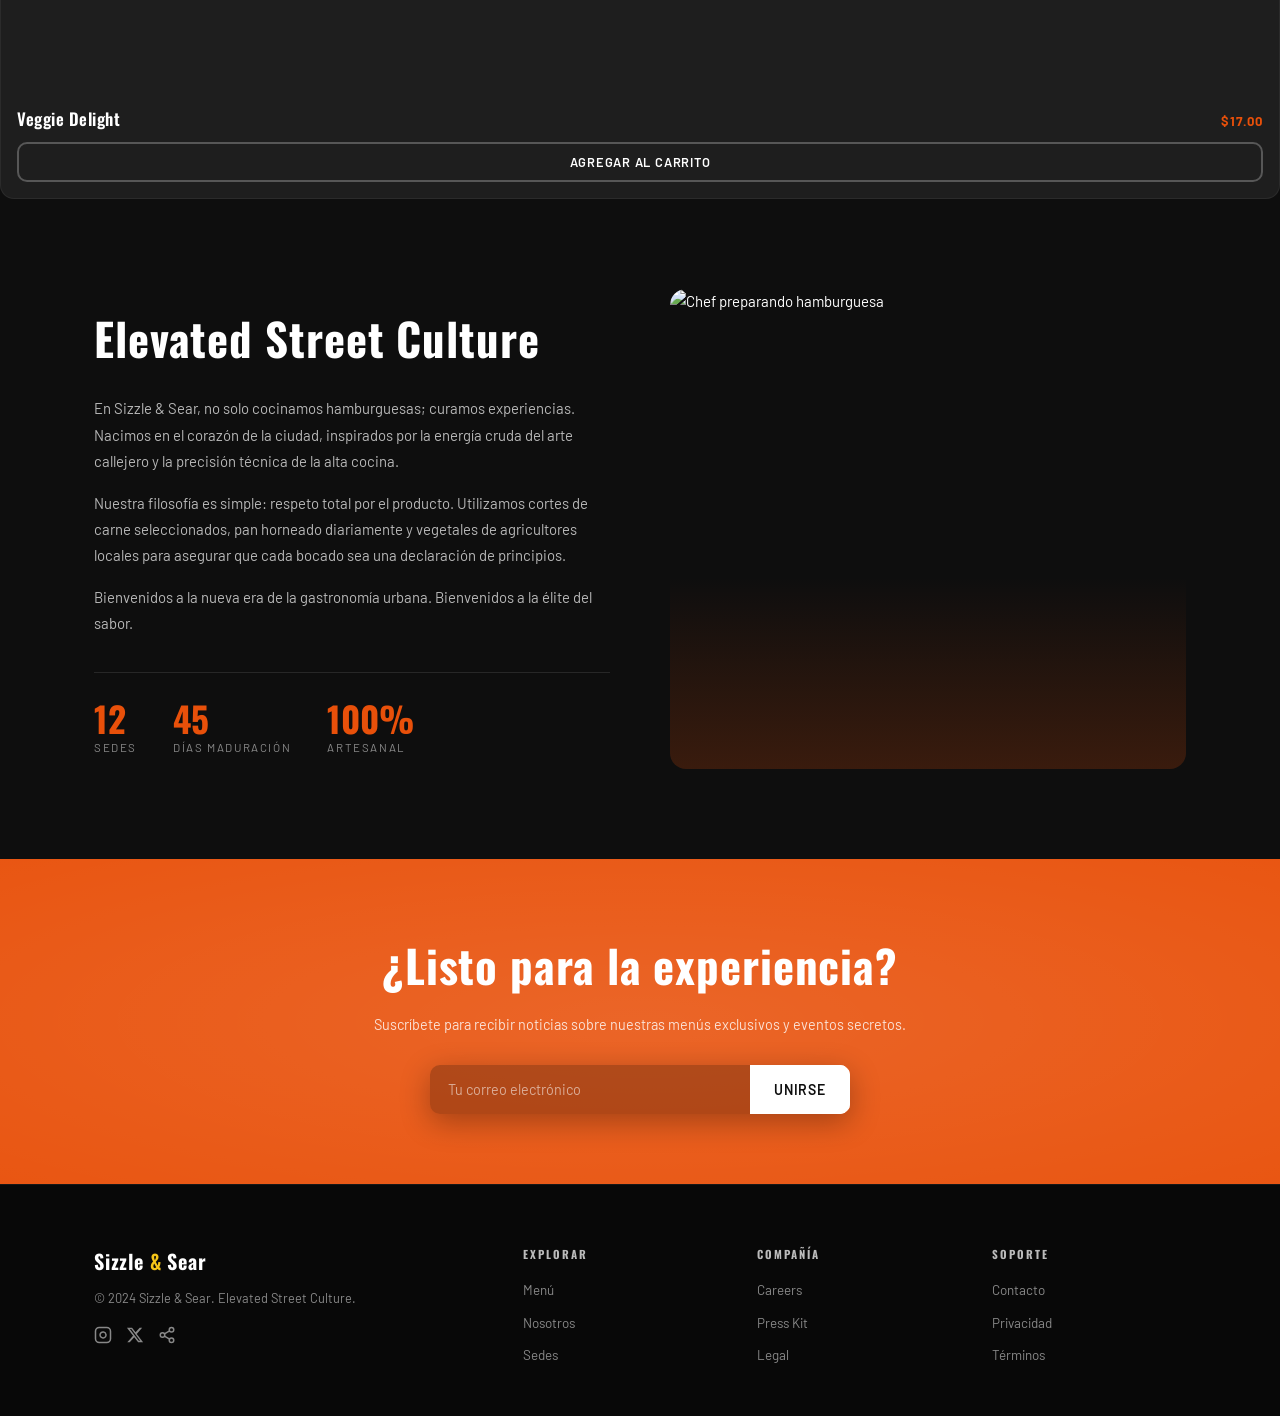
==== commit 50235c04: "Remove 'The Classic' menu card from index.html Removed the 'The Classic' menu card section from the " ====
--- a/index.html
+++ b/index.html
@@ -71,27 +71,11 @@
         <a href="menu.html" class="link-arrow">Ver Menú Completo <svg width="16" height="16" viewBox="0 0 24 24" fill="none" stroke="currentColor" stroke-width="2.5"><path d="M5 12h14M12 5l7 7-7 7"/></svg></a>
       </div>
 
-      <div class="menu-grid" id="menu-grid">
-
-        <!-- Card grande – The Classic -->
-        <article class="menu-card menu-card--hero" data-price="18.50" data-name="The Classic">
-          <div class="menu-card__img-wrap">
-            <img
-              src="https://images.unsplash.com/photo-1553979459-d2229ba7433b?w=800&q=80"
-              alt="The Classic"
-            />
-          </div>
-          <div class="menu-card__body">
-            <h3 class="menu-card__name">The Classic</h3>
-            <p class="menu-card__price">$18.50</p>
-            <p class="menu-card__desc">Nuestra receta original, madurada 45 días. Queso cheddar premium y nuestra salsa secreta Sizzle.</p>
-            <button class="btn btn-primary btn-sm add-cart">
-              <svg width="15" height="15" viewBox="0 0 24 24" fill="none" stroke="currentColor" stroke-width="2.5"><circle cx="9" cy="21" r="1"/><circle cx="20" cy="21" r="1"/><path d="M1 1h4l2.68 13.39a2 2 0 0 0 2 1.61h9.72a2 2 0 0 0 2-1.61L23 6H6"/></svg>
-              Agregar al Carrito
-            </button>
-          </div>
-        </article>
-
+      <div class="menu-grid" id="contenedor-menu">
+        
+        </div>
+    </div>
+  </section>
         <!-- Cards pequeñas -->
         <div class="menu-col">
           <article class="menu-card menu-card--small" data-price="19.90" data-name="Smoky BBQ">
@@ -132,7 +116,9 @@
     </div>
   </section>
 
-
+  <div id="contenedor-menu">
+    </div>
+  
   <!-- ===== ABOUT ===== -->
   <section class="about" id="nosotros">
     <div class="container about-grid">
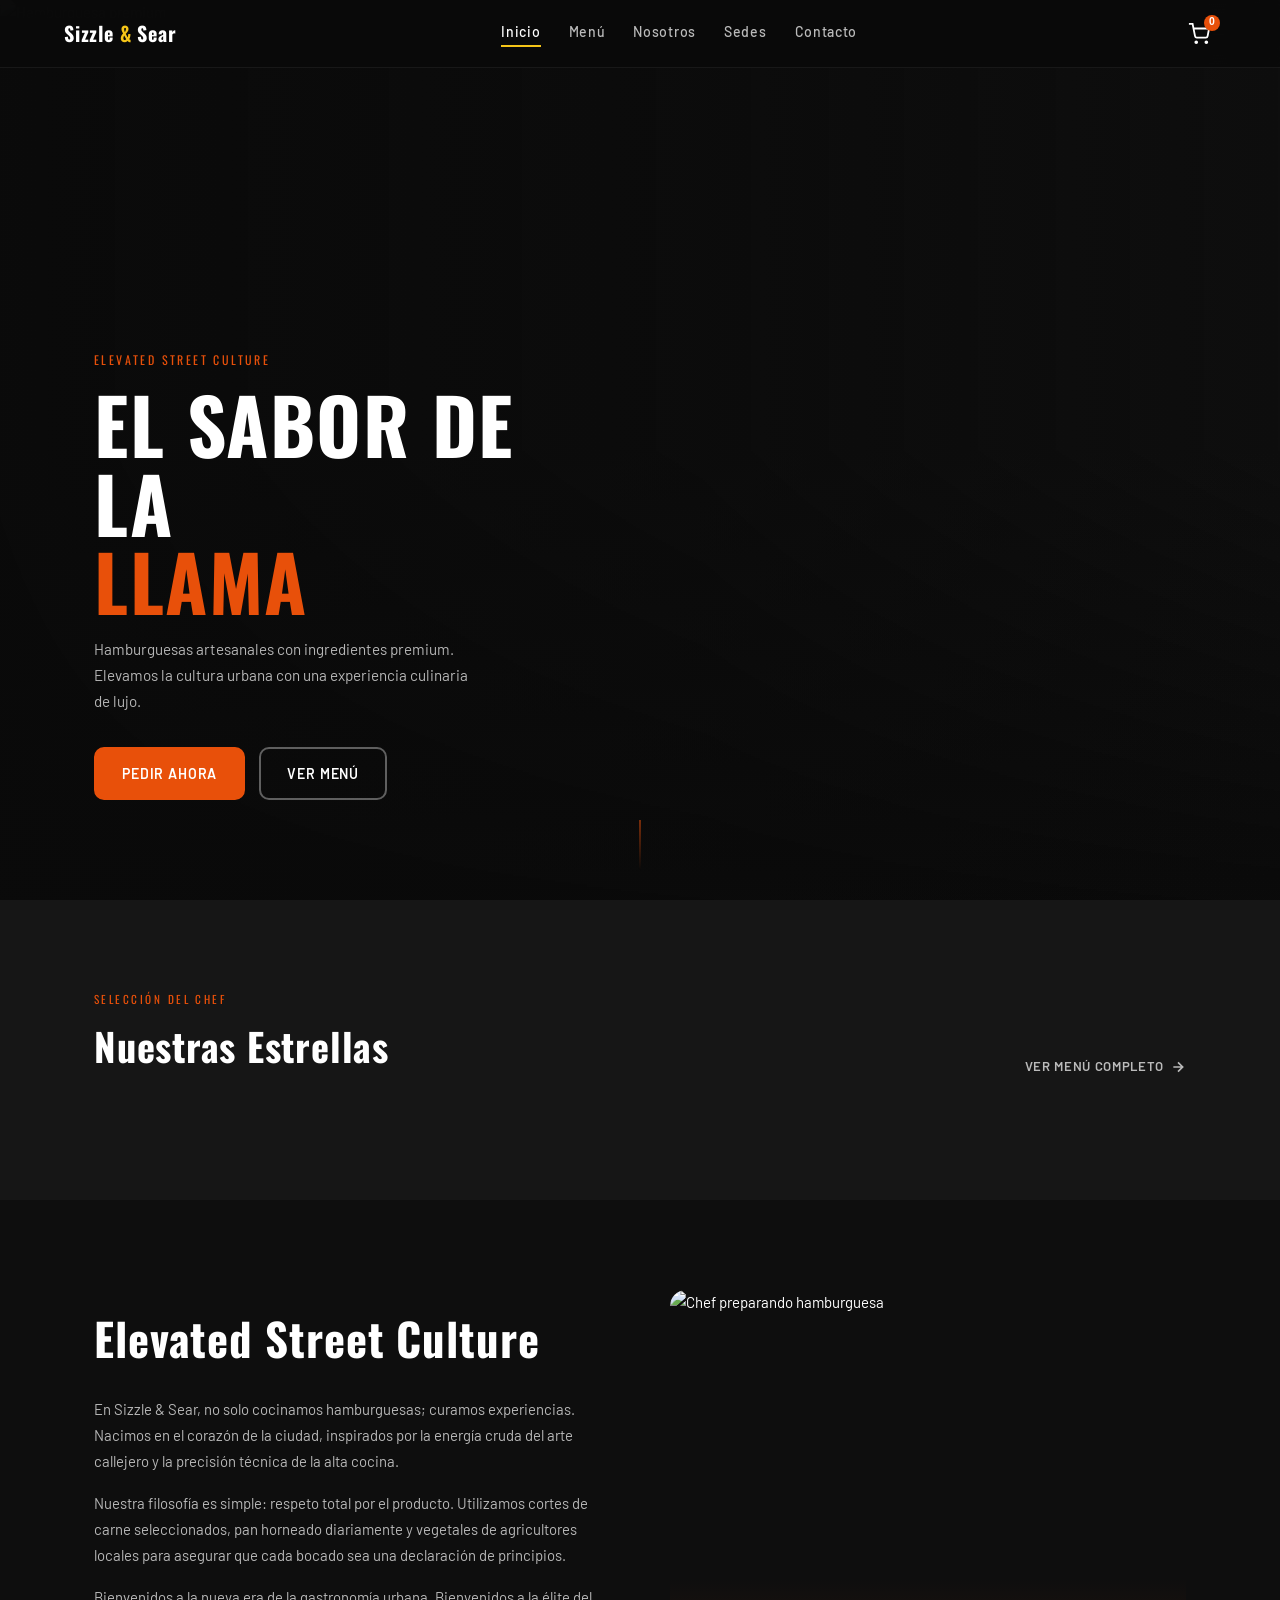
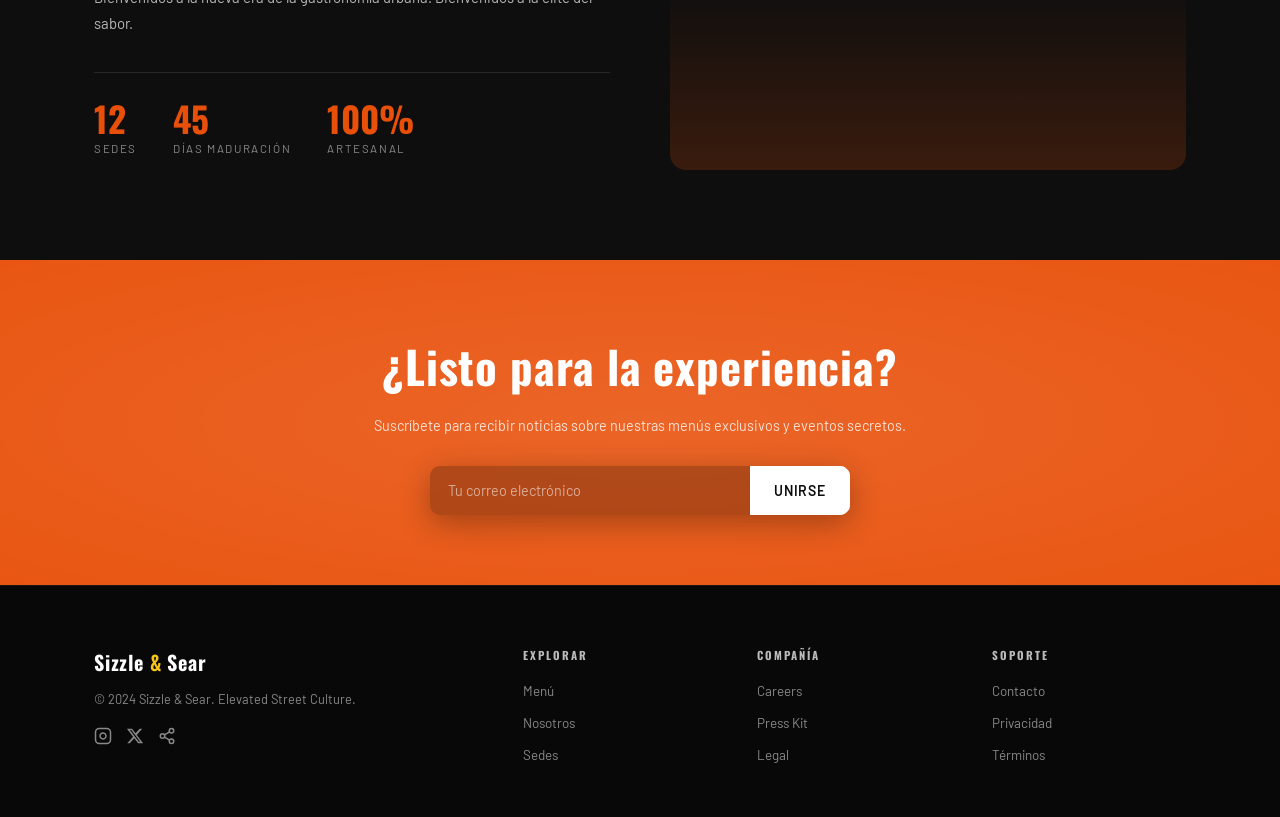
==== commit 4894f629: "Update index.html" ====
--- a/index.html
+++ b/index.html
@@ -76,48 +76,6 @@
         </div>
     </div>
   </section>
-        <!-- Cards pequeñas -->
-        <div class="menu-col">
-          <article class="menu-card menu-card--small" data-price="19.90" data-name="Smoky BBQ">
-            <div class="menu-card__img-wrap">
-              <img
-                src="https://images.unsplash.com/photo-1594212699903-ec8a3eca50f5?w=600&q=80"
-                alt="Smoky BBQ"
-              />
-              <span class="badge badge--new">New</span>
-            </div>
-            <div class="menu-card__body">
-              <div class="menu-card__row">
-                <h3 class="menu-card__name">Smoky BBQ</h3>
-                <p class="menu-card__price">$19.90</p>
-              </div>
-              <button class="btn btn-outline btn-sm add-cart">Agregar al Carrito</button>
-            </div>
-          </article>
-
-          <article class="menu-card menu-card--small" data-price="17.00" data-name="Veggie Delight">
-            <div class="menu-card__img-wrap">
-              <img
-                src="https://images.unsplash.com/photo-1571091718767-18b5b1457add?w=600&q=80"
-                alt="Veggie Delight"
-              />
-            </div>
-            <div class="menu-card__body">
-              <div class="menu-card__row">
-                <h3 class="menu-card__name">Veggie Delight</h3>
-                <p class="menu-card__price">$17.00</p>
-              </div>
-              <button class="btn btn-outline btn-sm add-cart">Agregar al Carrito</button>
-            </div>
-          </article>
-        </div>
-
-      </div>
-    </div>
-  </section>
-
-  <div id="contenedor-menu">
-    </div>
   
   <!-- ===== ABOUT ===== -->
   <section class="about" id="nosotros">
